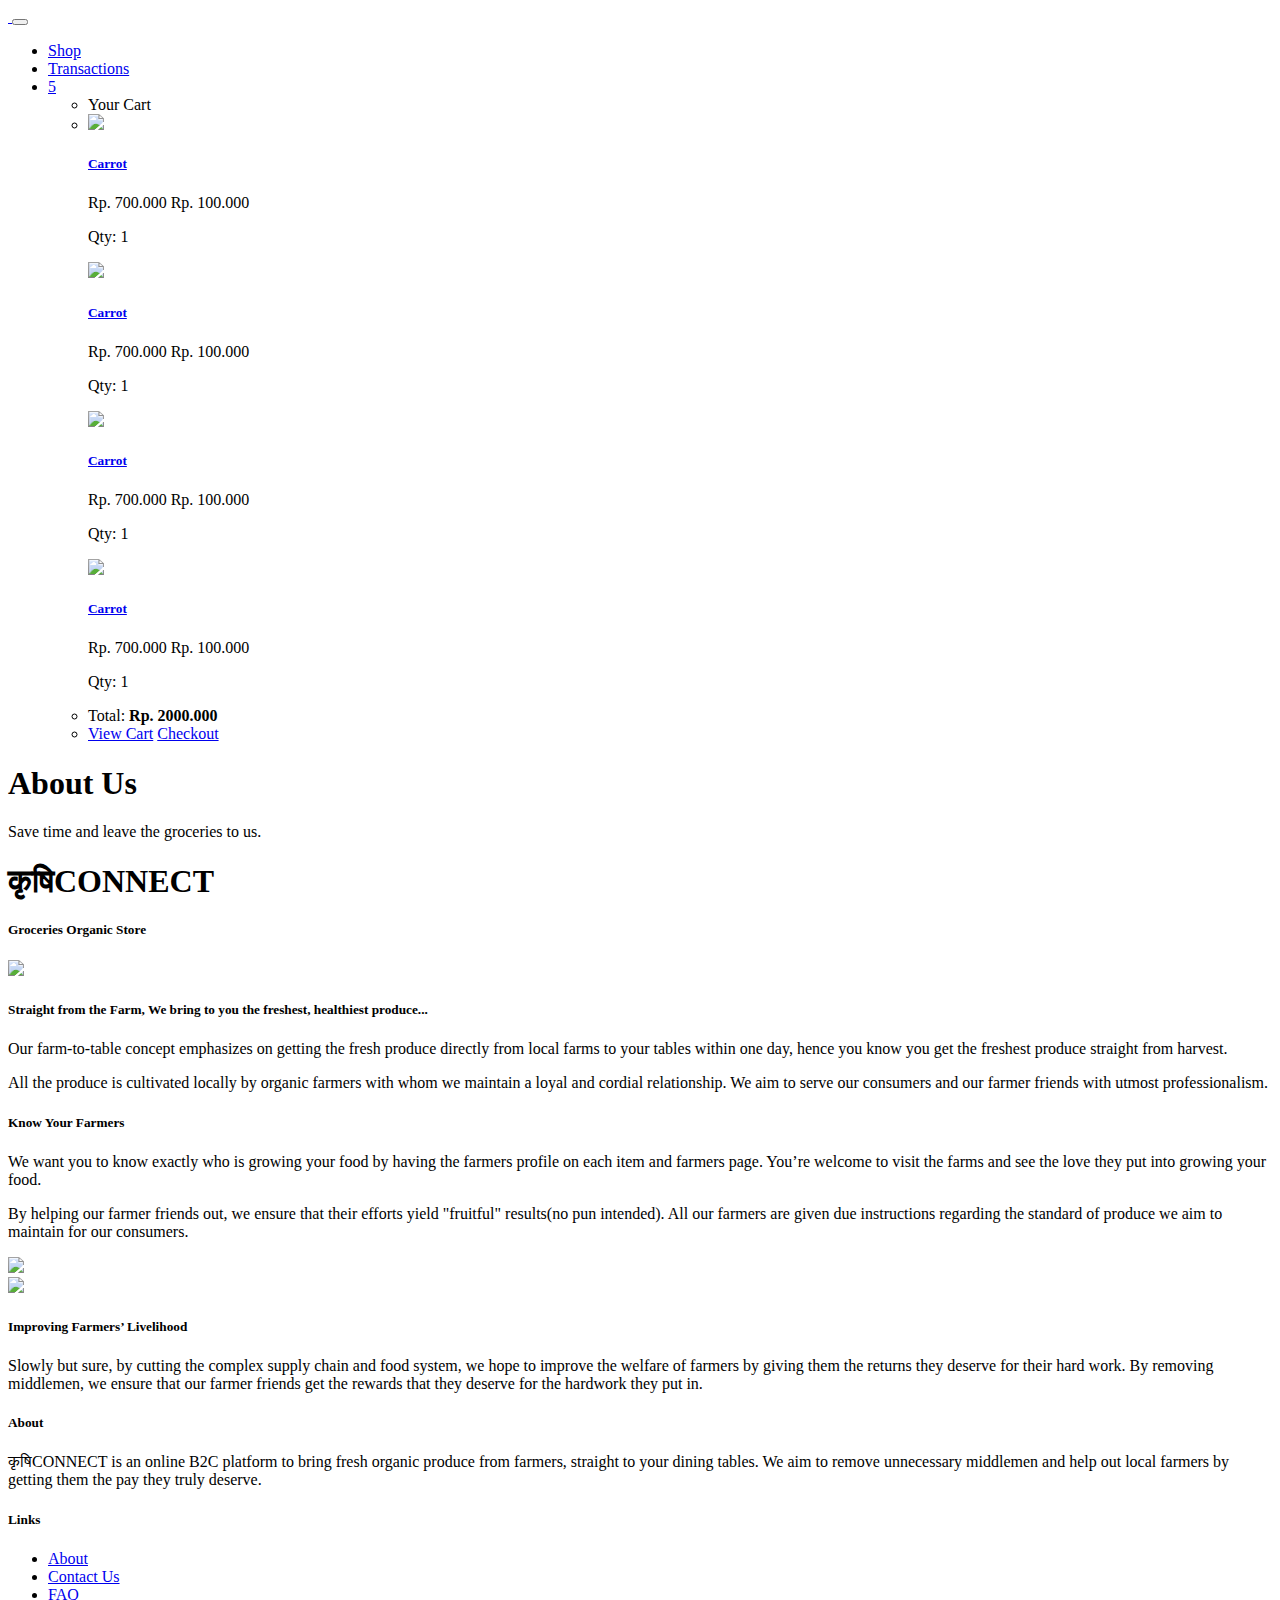
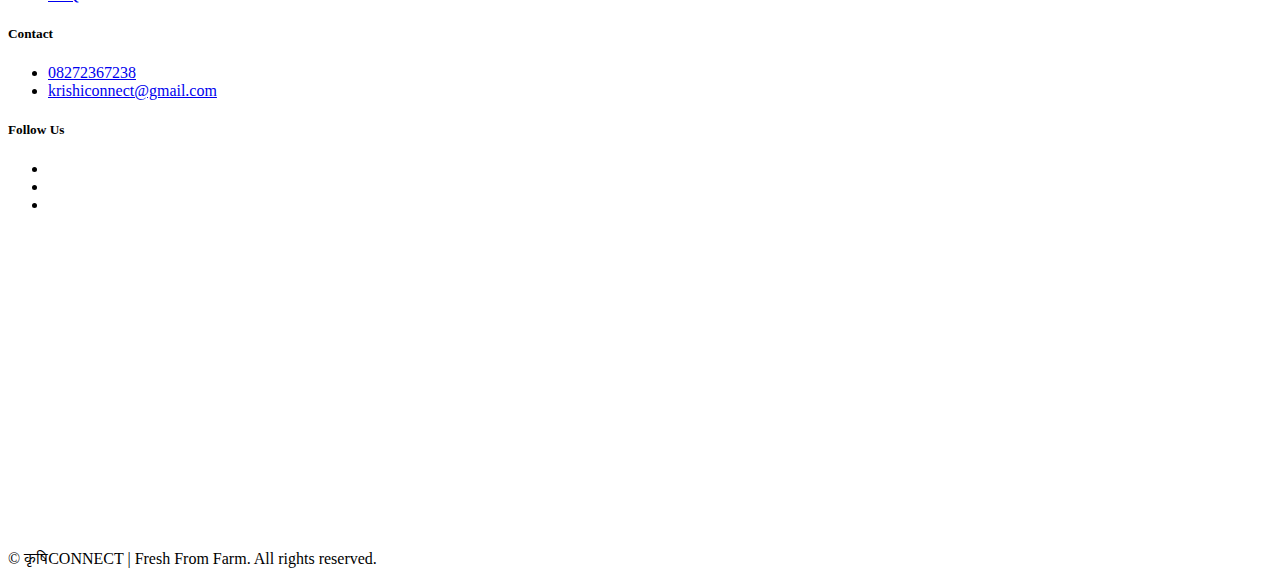
==== about(1).html @ 4922ea73 "Add files via upload" ====
<!DOCTYPE html>
<html>
<head>
    <title>Freshcery | Groceries Organic Store</title>
    <meta charset="utf-8">
    <meta name="viewport" content="width=device-width, initial-scale=1.0">
    <link href="https://fonts.googleapis.com/css?family=Montserrat:400,700" rel="stylesheet" type="text/css">
    <link href="https://fonts.googleapis.com/css?family=Lato:400,700,400italic,700italic" rel="stylesheet" type="text/css">
    <link href="assets/fonts/sb-bistro/sb-bistro.css" rel="stylesheet" type="text/css">
    <link href="assets/fonts/font-awesome/font-awesome.css" rel="stylesheet" type="text/css">

    <link rel="stylesheet" type="text/css" media="all" href="assets/packages/bootstrap/bootstrap.css">
    <link rel="stylesheet" type="text/css" media="all" href="assets/packages/o2system-ui/o2system-ui.css">
    <link rel="stylesheet" type="text/css" media="all" href="assets/packages/owl-carousel/owl-carousel.css">
    <link rel="stylesheet" type="text/css" media="all" href="assets/packages/cloudzoom/cloudzoom.css">
    <link rel="stylesheet" type="text/css" media="all" href="assets/packages/thumbelina/thumbelina.css">
    <link rel="stylesheet" type="text/css" media="all" href="assets/packages/bootstrap-touchspin/bootstrap-touchspin.css">
    <link rel="stylesheet" type="text/css" media="all" href="assets/css/theme.css">

</head>
<body>
    <div class="page-header">
        <!--=============== Navbar ===============-->
        <nav class="navbar fixed-top navbar-expand-md navbar-dark bg-transparent" id="page-navigation">
            <div class="container">
                <!-- Navbar Brand -->
                <a href="index(1).html" class="navbar-brand">
                    <img src="assets/img/logo/krishiconnect-high-resolution-logo-black-on-white-background.png" alt="">
                </a>

                <!-- Toggle Button -->
                <button class="navbar-toggler" type="button" data-toggle="collapse" data-target="#navbarcollapse" aria-controls="navbarCollapse" aria-expanded="false" aria-label="Toggle navigation">
                    <span class="navbar-toggler-icon"></span>
                </button>

                <div class="collapse navbar-collapse" id="navbarcollapse">
                    <!-- Navbar Menu -->
                    <ul class="navbar-nav ml-auto">
                        <li class="nav-item">
                            <a href="shop(1).html" class="nav-link">Shop</a>
                        </li>
                        <li class="nav-item">
                            <a href="transaction.html" class="nav-link">Transactions</a>
                        </li>
                        <!-- <li class="nav-item">
                            <a href="setting(1).html" class="nav-link">Settings</a>
                        </li> -->
                        <li class="nav-item dropdown">
                            <a href="javascript:void(0)" class="nav-link dropdown-toggle" data-toggle="dropdown" aria-haspopup="true" aria-expanded="false">
                                <i class="fa fa-shopping-basket"></i> <span class="badge badge-primary">5</span>
                            </a>
                            <div class="dropdown-menu shopping-cart">
                                <ul>
                                    <li>
                                        <div class="drop-title">Your Cart</div>
                                    </li>
                                    <li>
                                        <div class="shopping-cart-list">
                                            <div class="media">
                                                <img class="d-flex mr-3" src="assets/img/logo/avatar.jpg" width="60">
                                                <div class="media-body">
                                                    <h5><a href="javascript:void(0)">Carrot</a></h5>
                                                    <p class="price">
                                                        <span class="discount text-muted">Rp. 700.000</span>
                                                        <span>Rp. 100.000</span>
                                                    </p>
                                                    <p class="text-muted">Qty: 1</p>
                                                </div>
                                            </div>
                                            <div class="media">
                                                <img class="d-flex mr-3" src="assets/img/logo/avatar.jpg" width="60">
                                                <div class="media-body">
                                                    <h5><a href="javascript:void(0)">Carrot</a></h5>
                                                    <p class="price">
                                                        <span class="discount text-muted">Rp. 700.000</span>
                                                        <span>Rp. 100.000</span>
                                                    </p>
                                                    <p class="text-muted">Qty: 1</p>
                                                </div>
                                            </div>
                                            <div class="media">
                                                <img class="d-flex mr-3" src="assets/img/logo/avatar.jpg" width="60">
                                                <div class="media-body">
                                                    <h5><a href="javascript:void(0)">Carrot</a></h5>
                                                    <p class="price">
                                                        <span class="discount text-muted">Rp. 700.000</span>
                                                        <span>Rp. 100.000</span>
                                                    </p>
                                                    <p class="text-muted">Qty: 1</p>
                                                </div>
                                            </div>
                                            <div class="media">
                                                <img class="d-flex mr-3" src="assets/img/logo/avatar.jpg" width="60">
                                                <div class="media-body">
                                                    <h5><a href="javascript:void(0)">Carrot</a></h5>
                                                    <p class="price">
                                                        <span class="discount text-muted">Rp. 700.000</span>
                                                        <span>Rp. 100.000</span>
                                                    </p>
                                                    <p class="text-muted">Qty: 1</p>
                                                </div>
                                            </div>
                                        </div>
                                    </li>
                                    <li>
                                        <div class="drop-title d-flex justify-content-between">
                                            <span>Total:</span>
                                            <span class="text-primary"><strong>Rp. 2000.000</strong></span>
                                        </div>
                                    </li>
                                    <li class="d-flex justify-content-between pl-3 pr-3 pt-3">
                                        <a href="cart(1).html" class="btn btn-default">View Cart</a>
                                        <a href="checkout(1).html" class="btn btn-primary">Checkout</a>
                                    </li>
                                </ul>
                            </div>
                        </li>
                    </ul>
                </div>

            </div>
        </nav>
    </div>
    <div id="page-content" class="page-content">
        <div class="banner">
            <div class="jumbotron jumbotron-bg text-center rounded-0" style="background-image: url('assets/img/bg.jpg');">
                <div class="container">
                    <h1 class="pt-5">
                        About Us
                    </h1>
                    <p class="lead">
                        Save time and leave the groceries to us.
                    </p>
                </div>
            </div>
        </div>

        <section class="bg-leaf">
            <div class="container">
                <div class="row justify-content-center">
                    <div class="col-md-8 text-center mb-3">
                        <h1 class="title text-uppercase mb-2">कृषिCONNECT</h1>
                        <h5>
                            Groceries Organic Store
                        </h5>
                    </div>
                    <div class="col-md-10">
                        <p class="text-justify">
                            
                        </p>
                    </div>
                </div>

                <div class="row justify-content-center align-items-center mt-3">
                    <div class="col-md-4">
                        <img src="assets/img/fruitsorg.jpg" class="img-fluid">
                    </div>
                    <div class="col-md-6">
                        <h5>
                            Straight from the Farm, We bring to you the freshest, healthiest produce...
                        </h5>
                        <p>
                            Our farm-to-table concept emphasizes on getting the fresh produce directly from local farms to your tables within one day, hence you know you get the freshest produce straight from harvest.
                        </p>
                        <p>
                            All the produce is cultivated locally by organic farmers with whom we maintain a loyal and cordial relationship. We aim to serve our consumers and our farmer friends with utmost professionalism.
                        </p>
                    </div>
                </div>

                <div class="row justify-content-center align-items-center text-right mt-3">
                    <div class="col-md-6">
                        <h5>
                            Know Your Farmers
                        </h5>
                        <p>
                            We want you to know exactly who is growing your food by having the farmers profile on each item and farmers page. You’re welcome to visit the farms and see the love they put into growing your food.
                        </p>
                        <p>
                            By helping our farmer friends out, we ensure that their efforts yield "fruitful" results(no pun intended). All our farmers are given due instructions regarding the standard of produce we aim to maintain for our consumers.   
                        </p>
                    </div>
                    <div class="col-md-4">
                        <img src="assets/img/vegetables.jpg" class="img-fluid">
                    </div>
                </div>

                <div class="row justify-content-center align-items-center mt-3">
                    <div class="col-md-4">
                        <img src="assets/img/herborg.jpg" class="img-fluid">
                    </div>
                    <div class="col-md-6">
                        <h5>
                            Improving Farmers’ Livelihood
                        </h5>
                        <p>
                            Slowly but sure, by cutting the complex supply chain and food system, we hope to improve the welfare of farmers by giving them the returns they deserve for their hard work. By removing middlemen, we ensure that our farmer friends get the rewards that they deserve for the hardwork they put in.
                        </p>
                    </div>
                </div>
            </div>
        </section>
    </div>
    <footer>
        <div class="container">
            <div class="row">
                <div class="col-md-3">
                    <h5>About</h5>
                    <p>कृषिCONNECT is an online B2C platform to bring fresh organic produce from farmers, straight to your dining tables. We aim to remove unnecessary middlemen and help out local farmers by getting them the pay they truly deserve.</p>
                </div>
                <div class="col-md-3">
                    <h5>Links</h5>
                    <ul>
                        <li>
                            <a href="about(1).html">About</a>
                        </li>
                        <li>
                            <a href="contact(1).html">Contact Us</a>
                        </li>
                        <li>
                            <a href="faq(1).html">FAQ</a>
                        </li>
                       
                    </ul>
                </div>
                <div class="col-md-3">
                     <h5>Contact</h5>
                     <ul>
                         <li>
                            <a href="tel:+620892738334"><i class="fa fa-phone"></i> 08272367238</a>
                        </li>
                        <li>
                            <a href="mailto:krishiconnect@gmail.com"><i class="fa fa-envelope"></i>krishiconnect@gmail.com </a>
                         </li>
                     </ul>

                     <h5>Follow Us</h5>
                     <ul class="social">
                         <li>
                            <a href="javascript:void(0)" target="_blank"><i class="fab fa-facebook-f"></i></a>
                         </li>
                         <li>
                            <a href="javascript:void(0)" target="_blank"><i class="fab fa-instagram"></i></a>
                         </li>
                         <li>
                            <a href="javascript:void(0)" target="_blank"><i class="fab fa-youtube"></i></a>
                         </li>
                     </ul>
                </div>
                <div class="col-md-3">
                    <iframe src="https://www.google.com/maps/embed?pb=!1m18!1m12!1m3!1d3678.6887952893885!2d86.14298181488601!3d22.776927685078057!2m3!1f0!2f0!3f0!3m2!1i1024!2i768!4f13.1!3m3!1m2!1s0x39f5e4daa475a5cd%3A0xd87b53fadcd771a1!2sNational%20Institute%20of%20Technology%2C%20Jamshedpur!5e0!3m2!1sen!2sin!4v1681221470770!5m2!1sen!2sin" width="100%" height="300" style="border:0;" allowfullscreen="" loading="lazy" referrerpolicy="no-referrer-when-downgrade"></iframe>
                    
               </div>
            </div>
        </div>
        <p class="copyright">&copy; कृषिCONNECT | Fresh From Farm. All rights reserved.</p>
    </footer>

    <script type="text/javascript" src="assets/js/jquery.js"></script>
    <script type="text/javascript" src="assets/js/jquery-migrate.js"></script>
    <script type="text/javascript" src="assets/packages/bootstrap/libraries/popper.js"></script>
    <script type="text/javascript" src="assets/packages/bootstrap/bootstrap.js"></script>
    <script type="text/javascript" src="assets/packages/o2system-ui/o2system-ui.js"></script>
    <script type="text/javascript" src="assets/packages/owl-carousel/owl-carousel.js"></script>
    <script type="text/javascript" src="assets/packages/cloudzoom/cloudzoom.js"></script>
    <script type="text/javascript" src="assets/packages/thumbelina/thumbelina.js"></script>
    <script type="text/javascript" src="assets/packages/bootstrap-touchspin/bootstrap-touchspin.js"></script>
    <script type="text/javascript" src="assets/js/theme.js"></script>
</body>
</html>
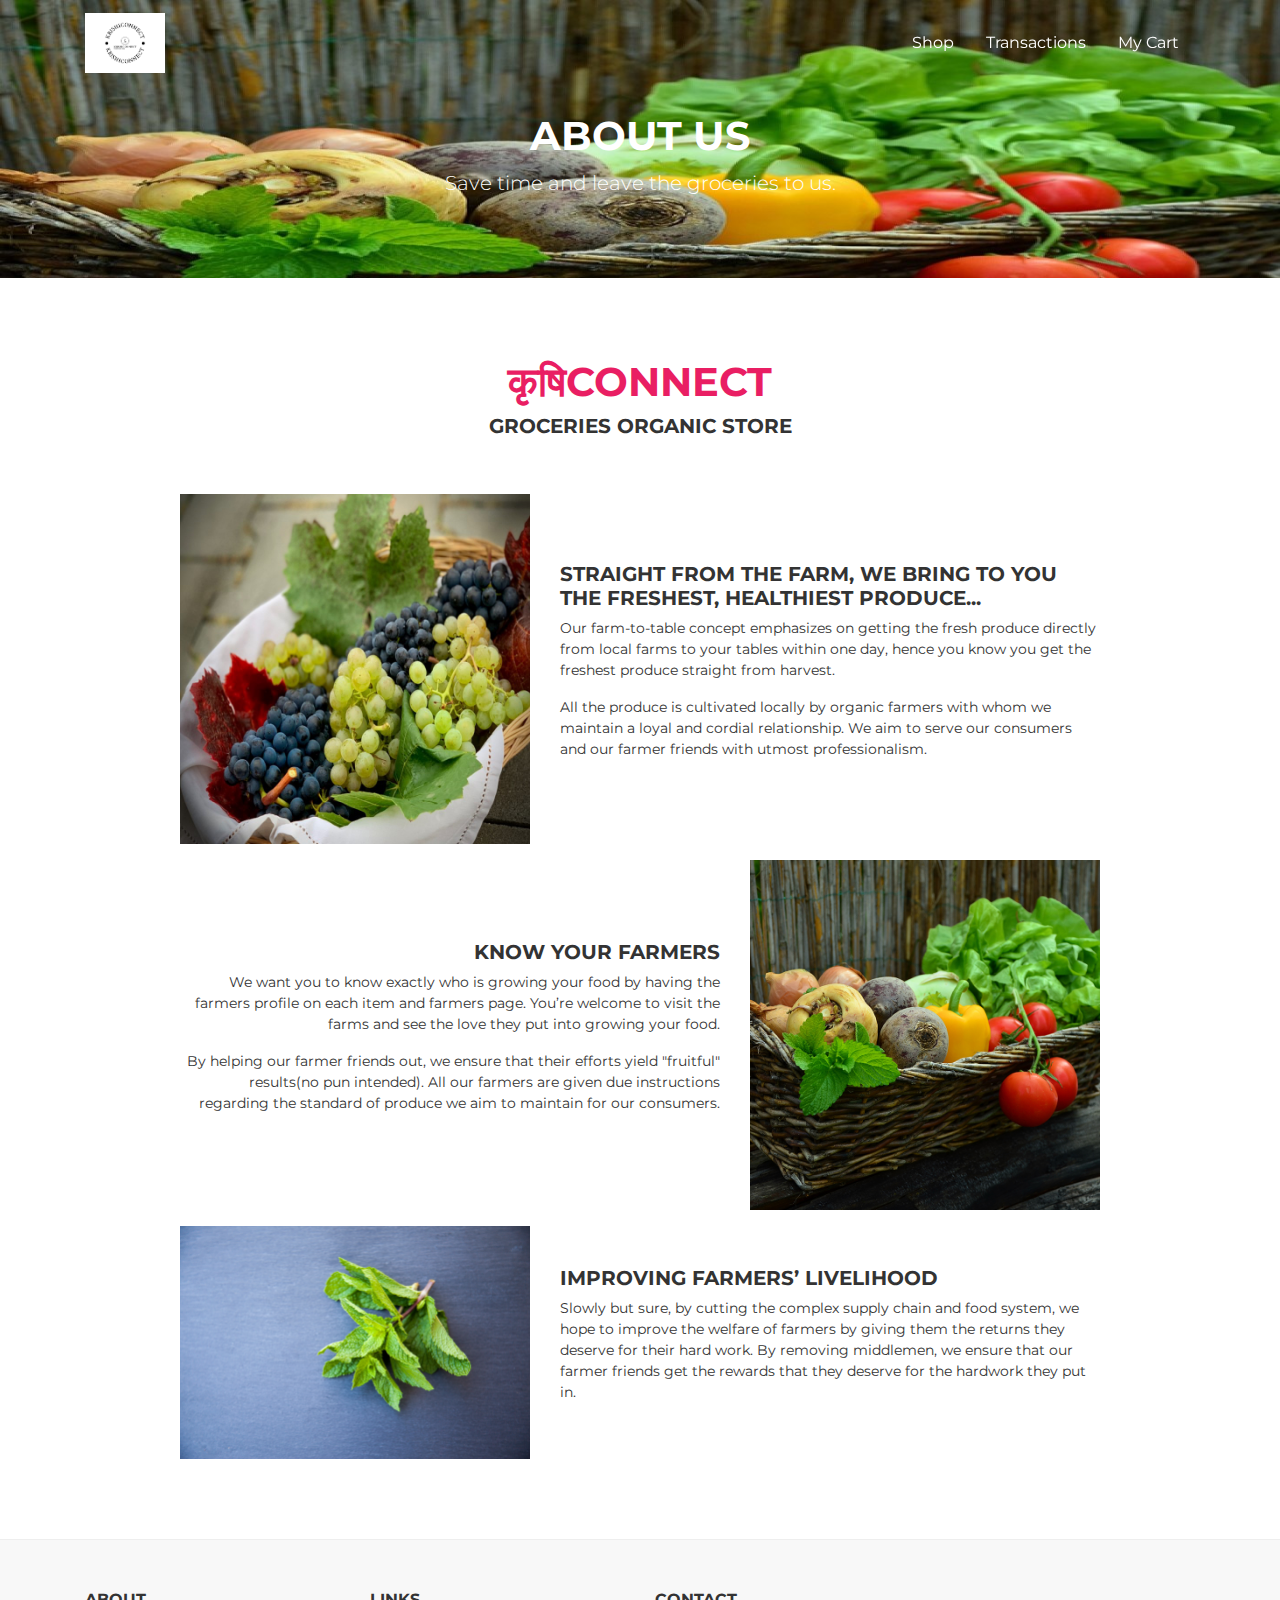
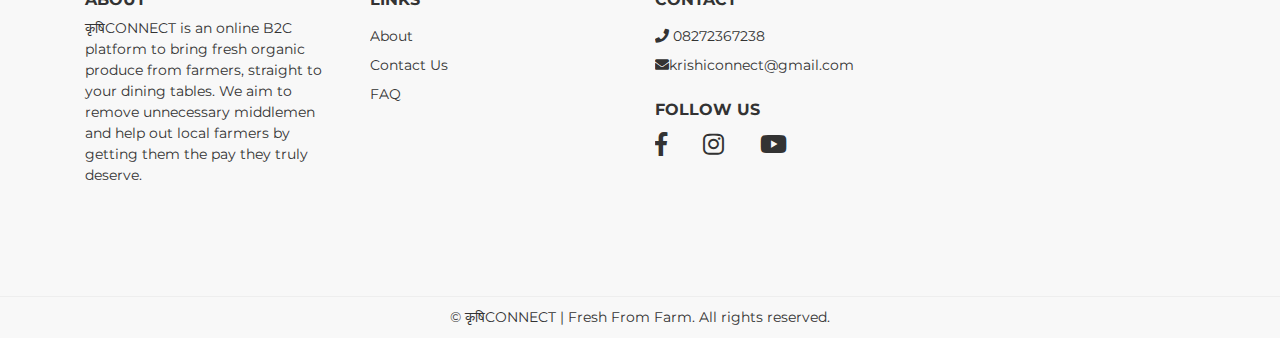
==== commit b2359195: "add to cart functionality added" ====
--- a/about(1).html
+++ b/about(1).html
@@ -1,7 +1,7 @@
 <!DOCTYPE html>
 <html>
 <head>
-    <title>Freshcery | Groceries Organic Store</title>
+    <title>krishiconnect</title>
     <meta charset="utf-8">
     <meta name="viewport" content="width=device-width, initial-scale=1.0">
     <link href="https://fonts.googleapis.com/css?family=Montserrat:400,700" rel="stylesheet" type="text/css">
@@ -42,79 +42,15 @@
                         <li class="nav-item">
                             <a href="transaction.html" class="nav-link">Transactions</a>
                         </li>
+                        <li class="nav-item">
+                            <a href="cart(1).html" class="nav-link">My Cart</a>
+                        </li>
                         <!-- <li class="nav-item">
                             <a href="setting(1).html" class="nav-link">Settings</a>
                         </li> -->
-                        <li class="nav-item dropdown">
-                            <a href="javascript:void(0)" class="nav-link dropdown-toggle" data-toggle="dropdown" aria-haspopup="true" aria-expanded="false">
-                                <i class="fa fa-shopping-basket"></i> <span class="badge badge-primary">5</span>
-                            </a>
-                            <div class="dropdown-menu shopping-cart">
-                                <ul>
-                                    <li>
-                                        <div class="drop-title">Your Cart</div>
-                                    </li>
-                                    <li>
-                                        <div class="shopping-cart-list">
-                                            <div class="media">
-                                                <img class="d-flex mr-3" src="assets/img/logo/avatar.jpg" width="60">
-                                                <div class="media-body">
-                                                    <h5><a href="javascript:void(0)">Carrot</a></h5>
-                                                    <p class="price">
-                                                        <span class="discount text-muted">Rp. 700.000</span>
-                                                        <span>Rp. 100.000</span>
-                                                    </p>
-                                                    <p class="text-muted">Qty: 1</p>
-                                                </div>
-                                            </div>
-                                            <div class="media">
-                                                <img class="d-flex mr-3" src="assets/img/logo/avatar.jpg" width="60">
-                                                <div class="media-body">
-                                                    <h5><a href="javascript:void(0)">Carrot</a></h5>
-                                                    <p class="price">
-                                                        <span class="discount text-muted">Rp. 700.000</span>
-                                                        <span>Rp. 100.000</span>
-                                                    </p>
-                                                    <p class="text-muted">Qty: 1</p>
-                                                </div>
-                                            </div>
-                                            <div class="media">
-                                                <img class="d-flex mr-3" src="assets/img/logo/avatar.jpg" width="60">
-                                                <div class="media-body">
-                                                    <h5><a href="javascript:void(0)">Carrot</a></h5>
-                                                    <p class="price">
-                                                        <span class="discount text-muted">Rp. 700.000</span>
-                                                        <span>Rp. 100.000</span>
-                                                    </p>
-                                                    <p class="text-muted">Qty: 1</p>
-                                                </div>
-                                            </div>
-                                            <div class="media">
-                                                <img class="d-flex mr-3" src="assets/img/logo/avatar.jpg" width="60">
-                                                <div class="media-body">
-                                                    <h5><a href="javascript:void(0)">Carrot</a></h5>
-                                                    <p class="price">
-                                                        <span class="discount text-muted">Rp. 700.000</span>
-                                                        <span>Rp. 100.000</span>
-                                                    </p>
-                                                    <p class="text-muted">Qty: 1</p>
-                                                </div>
-                                            </div>
-                                        </div>
-                                    </li>
-                                    <li>
-                                        <div class="drop-title d-flex justify-content-between">
-                                            <span>Total:</span>
-                                            <span class="text-primary"><strong>Rp. 2000.000</strong></span>
-                                        </div>
-                                    </li>
-                                    <li class="d-flex justify-content-between pl-3 pr-3 pt-3">
-                                        <a href="cart(1).html" class="btn btn-default">View Cart</a>
-                                        <a href="checkout(1).html" class="btn btn-primary">Checkout</a>
-                                    </li>
-                                </ul>
-                            </div>
-                        </li>
+                    
+                                                
+                                
                     </ul>
                 </div>
 
--- a/assets/fonts/sb-bistro/sb-bistro.css
+++ b/assets/fonts/sb-bistro/sb-bistro.css
@@ -0,0 +1,222 @@
+/**
+* @package Bistro 1.0
+* @author ShapeBootstrap http://shapebootstrap.net
+* @copyright (c) 2013 - 2015 ShapeBootstrap
+* Generated by IcoMoon https://icomoon.io/app
+* @license http://www.gnu.org/licenses/gpl-2.0.html GNU/GPLv2 or later
+*/
+
+@font-face {
+	font-family: 'sb-bistro';
+	src:url('sb-bistro.eot?-2sivhm');
+	src:url('sb-bistro.eot?#iefix-2sivhm') format('embedded-opentype'),
+		url('sb-bistro.ttf?-2sivhm') format('truetype'),
+		url('sb-bistro.woff?-2sivhm') format('woff'),
+		url('sb-bistro.svg?-2sivhm#sb-bistro-') format('svg');
+	font-weight: normal;
+	font-style: normal;
+}
+
+[class^="sb-bistro"], [class*="sb-bistro"] {
+	font-family: 'sb-bistro';
+	speak: none;
+	font-style: normal;
+	font-weight: normal;
+	font-variant: normal;
+	text-transform: none;
+	line-height: 1;
+
+	/* Better Font Rendering =========== */
+	-webkit-font-smoothing: antialiased;
+	-moz-osx-font-smoothing: grayscale;
+}
+
+.sb-bistro-appetizer:before {
+	content: "\e600";
+}
+.sb-bistro-apple:before {
+	content: "\e601";
+}
+.sb-bistro-blender:before {
+	content: "\e602";
+}
+.sb-bistro-bowl:before {
+	content: "\e603";
+}
+.sb-bistro-burger:before {
+	content: "\e604";
+}
+.sb-bistro-cake:before {
+	content: "\e605";
+}
+.sb-bistro-carrot:before {
+	content: "\e606";
+}
+.sb-bistro-chef-hat:before {
+	content: "\e607";
+}
+.sb-bistro-chicken-1:before {
+	content: "\e608";
+}
+.sb-bistro-chicken:before {
+	content: "\e609";
+}
+.sb-bistro-clock:before {
+	content: "\e60a";
+}
+.sb-bistro-coffee:before {
+	content: "\e60b";
+}
+.sb-bistro-cone-icecream:before {
+	content: "\e60c";
+}
+.sb-bistro-dessert:before {
+	content: "\e60d";
+}
+.sb-bistro-dinner:before {
+	content: "\e60e";
+}
+.sb-bistro-drinks:before {
+	content: "\e60f";
+}
+.sb-bistro-drumstick:before {
+	content: "\e610";
+}
+.sb-bistro-egg-bacon:before {
+	content: "\e611";
+}
+.sb-bistro-fish-1:before {
+	content: "\e612";
+}
+.sb-bistro-fish:before {
+	content: "\e613";
+}
+.sb-bistro-french-fries:before {
+	content: "\e614";
+}
+.sb-bistro-fried-egg:before {
+	content: "\e615";
+}
+.sb-bistro-fruits:before {
+	content: "\e616";
+}
+.sb-bistro-hot-pan:before {
+	content: "\e617";
+}
+.sb-bistro-hotdog:before {
+	content: "\e618";
+}
+.sb-bistro-icecream-1:before {
+	content: "\e619";
+}
+.sb-bistro-icecream-2:before {
+	content: "\e61a";
+}
+.sb-bistro-icecream:before {
+	content: "\e61b";
+}
+.sb-bistro-jackfruit:before {
+	content: "\e61c";
+}
+.sb-bistro-kettle:before {
+	content: "\e61d";
+}
+.sb-bistro-kiwi:before {
+	content: "\e61e";
+}
+.sb-bistro-lemon:before {
+	content: "\e61f";
+}
+.sb-bistro-lunch:before {
+	content: "\e620";
+}
+.sb-bistro-menu:before {
+	content: "\e621";
+}
+.sb-bistro-muffin:before {
+	content: "\e622";
+}
+.sb-bistro-offer:before {
+	content: "\e623";
+}
+.sb-bistro-pan:before {
+	content: "\e624";
+}
+.sb-bistro-pizza:before {
+	content: "\e625";
+}
+.sb-bistro-popsicle:before {
+	content: "\e626";
+}
+.sb-bistro-roast-leg:before {
+	content: "\e627";
+}
+.sb-bistro-rss:before {
+	content: "\e628";
+}
+.sb-bistro-saslik:before {
+	content: "\e629";
+}
+.sb-bistro-sausage:before {
+	content: "\e62a";
+}
+.sb-bistro-spoon-plate:before {
+	content: "\e62b";
+}
+.sb-bistro-spoons:before {
+	content: "\e62c";
+}
+.sb-bistro-steak:before {
+	content: "\e62d";
+}
+.sb-bistro-stockpot:before {
+	content: "\e62e";
+}
+.sb-bistro-taco:before {
+	content: "\e62f";
+}
+.sb-bistro-tea:before {
+	content: "\e630";
+}
+.sb-bistro-tomato:before {
+	content: "\e631";
+}
+.sb-bistro-apron:before {
+	content: "\e632";
+}
+.sb-bistro-contact:before {
+	content: "\e633";
+}
+.sb-bistro-social:before {
+	content: "\e634";
+}
+.sb-bistro-facebook:before {
+	content: "\e635";
+}
+.sb-bistro-twitter:before {
+	content: "\e636";
+}
+.sb-bistro-behance:before {
+	content: "\e637";
+}
+.sb-bistro-pinterest:before {
+	content: "\e638";
+}
+.sb-bistro-googleplus:before {
+	content: "\e639";
+}
+.sb-bistro-vimeo:before {
+	content: "\e63a";
+}
+.sb-bistro-instagram:before {
+	content: "\e63b";
+}
+.sb-bistro-linkedin:before {
+	content: "\e63c";
+}
+.sb-bistro-dribbble:before {
+	content: "\e63d";
+}
+.sb-bistro-youtube:before {
+	content: "\e63e";
+}
--- a/assets/packages/o2system-ui/o2system-ui.css
+++ b/assets/packages/o2system-ui/o2system-ui.css
@@ -0,0 +1,8 @@
+/*!
+
+ =========================================================
+ * o2system-ui-kit - v1.0.0
+ =========================================================
+
+ */@-webkit-keyframes "offline-fadein"{0%{opacity:0}100%{opacity:1}}@-moz-keyframes "offline-fadein"{0%{opacity:0}100%{opacity:1}}@-ms-keyframes "offline-fadein"{0%{opacity:0}100%{opacity:1}}@-o-keyframes "offline-fadein"{0%{opacity:0}100%{opacity:1}}@keyframes "offline-fadein"{0%{opacity:0}100%{opacity:1}}@-webkit-keyframes "offline-fadeout-and-hide"{0%{opacity:1;display:block}99%{opacity:0;display:block}100%{opacity:0;display:none}}@-moz-keyframes "offline-fadeout-and-hide"{0%{opacity:1;display:block}99%{opacity:0;display:block}100%{opacity:0;display:none}}@-ms-keyframes "offline-fadeout-and-hide"{0%{opacity:1;display:block}99%{opacity:0;display:block}100%{opacity:0;display:none}}@-o-keyframes "offline-fadeout-and-hide"{0%{opacity:1;display:block}99%{opacity:0;display:block}100%{opacity:0;display:none}}@keyframes "offline-fadeout-and-hide"{0%{opacity:1;display:block}99%{opacity:0;display:block}100%{opacity:0;display:none}}@-webkit-keyframes "offline-rotation"{0%{transform:rotate(0deg);-webkit-transform:rotate(0deg);-moz-transform:rotate(0deg);-ms-transform:rotate(0deg);-o-transform:rotate(0deg)}100%{transform:rotate(359deg);-webkit-transform:rotate(359deg);-moz-transform:rotate(359deg);-ms-transform:rotate(359deg);-o-transform:rotate(359deg)}}@-moz-keyframes "offline-rotation"{0%{transform:rotate(0deg);-webkit-transform:rotate(0deg);-moz-transform:rotate(0deg);-ms-transform:rotate(0deg);-o-transform:rotate(0deg)}100%{transform:rotate(359deg);-webkit-transform:rotate(359deg);-moz-transform:rotate(359deg);-ms-transform:rotate(359deg);-o-transform:rotate(359deg)}}@-ms-keyframes "offline-rotation"{0%{transform:rotate(0deg);-webkit-transform:rotate(0deg);-moz-transform:rotate(0deg);-ms-transform:rotate(0deg);-o-transform:rotate(0deg)}100%{transform:rotate(359deg);-webkit-transform:rotate(359deg);-moz-transform:rotate(359deg);-ms-transform:rotate(359deg);-o-transform:rotate(359deg)}}@-o-keyframes "offline-rotation"{0%{transform:rotate(0deg);-webkit-transform:rotate(0deg);-moz-transform:rotate(0deg);-ms-transform:rotate(0deg);-o-transform:rotate(0deg)}100%{transform:rotate(359deg);-webkit-transform:rotate(359deg);-moz-transform:rotate(359deg);-ms-transform:rotate(359deg);-o-transform:rotate(359deg)}}@keyframes "offline-rotation"{0%{transform:rotate(0deg);-webkit-transform:rotate(0deg);-moz-transform:rotate(0deg);-ms-transform:rotate(0deg);-o-transform:rotate(0deg)}100%{transform:rotate(359deg);-webkit-transform:rotate(359deg);-moz-transform:rotate(359deg);-ms-transform:rotate(359deg);-o-transform:rotate(359deg)}}.offline-ui{-webkit-box-sizing:border-box;-moz-box-sizing:border-box;box-sizing:border-box;display:none;position:fixed;background:white;z-index:2000;margin:auto;top:0;left:0;right:0;-webkit-border-radius:4px;-moz-border-radius:4px;-ms-border-radius:4px;-o-border-radius:4px;border-radius:4px;font-family:"Helvetica Neue", sans-serif;padding:1em;top:1em;width:38em;max-width:100%;overflow:hidden}.offline-ui *{-webkit-box-sizing:border-box;-moz-box-sizing:border-box;box-sizing:border-box}.offline-ui *:before{-webkit-box-sizing:border-box;-moz-box-sizing:border-box;box-sizing:border-box}.offline-ui *:after{-webkit-box-sizing:border-box;-moz-box-sizing:border-box;box-sizing:border-box}.offline-ui:before{-webkit-box-sizing:border-box;-moz-box-sizing:border-box;box-sizing:border-box}.offline-ui:after{-webkit-box-sizing:border-box;-moz-box-sizing:border-box;box-sizing:border-box}.offline-ui .offline-ui-content:before{display:inline;line-height:1.25em}.offline-ui .offline-ui-retry{-webkit-user-select:none;-moz-user-select:none;user-select:none;display:none;position:absolute;right:3em;top:0;bottom:0;background:rgba(0,0,0,0.1);text-decoration:none;color:inherit;line-height:3.5em;height:3.5em;margin:auto;padding:0 1em}.offline-ui .offline-ui-retry:before{display:inline;content:"Reconnect"}.offline-ui.offline-ui-up.offline-ui-up-5s{display:block}.offline-ui.offline-ui-down{display:block;-webkit-animation:offline-fadein 0.5s;-moz-animation:offline-fadein 0.5s;-ms-animation:offline-fadein 0.5s;-o-animation:offline-fadein 0.5s;animation:offline-fadein 0.5s;-webkit-backface-visibility:hidden;background:#ec8787;color:#551313}.offline-ui.offline-ui-down .offline-ui-content:before{content:"Offline";content:"Your computer lost its internet connection."}.offline-ui.offline-ui-down.offline-ui-waiting{background:#f8ecad;color:#7c6d1f;padding-right:3em;padding-right:11em}.offline-ui.offline-ui-down.offline-ui-waiting .offline-ui-retry{display:block}.offline-ui.offline-ui-down.offline-ui-waiting:after{-webkit-animation:offline-rotation 0.7s linear infinite;-moz-animation:offline-rotation 0.7s linear infinite;-ms-animation:offline-rotation 0.7s linear infinite;-o-animation:offline-rotation 0.7s linear infinite;animation:offline-rotation 0.7s linear infinite;-webkit-backface-visibility:hidden;-webkit-border-radius:50%;-moz-border-radius:50%;-ms-border-radius:50%;-o-border-radius:50%;border-radius:50%;content:" ";display:block;position:absolute;right:1em;top:0;bottom:0;margin:auto;height:1em;width:1em;border:2px solid transparent;border-top-color:#7c6d1f;border-left-color:#7c6d1f;opacity:0.7}.offline-ui.offline-ui-down.offline-ui-waiting .offline-ui-content[data-retry-in-unit="second"]:before{content:"Connection lost. Reconnecting in " attr(data-retry-in-value) " seconds..."}.offline-ui.offline-ui-down.offline-ui-waiting .offline-ui-content[data-retry-in-unit="second"][data-retry-in-value="1"]:before{content:"Connection lost. Reconnecting in " attr(data-retry-in-value) " second..."}.offline-ui.offline-ui-down.offline-ui-waiting .offline-ui-content[data-retry-in-unit="minute"]:before{content:"Connection lost. Reconnecting in " attr(data-retry-in-value) " minutes..."}.offline-ui.offline-ui-down.offline-ui-waiting .offline-ui-content[data-retry-in-unit="minute"][data-retry-in-value="1"]:before{content:"Connection lost. Reconnecting in " attr(data-retry-in-value) " minute..."}.offline-ui.offline-ui-down.offline-ui-waiting .offline-ui-content[data-retry-in-unit="hour"]:before{content:"Connection lost. Reconnecting in " attr(data-retry-in-value) " hours..."}.offline-ui.offline-ui-down.offline-ui-waiting .offline-ui-content[data-retry-in-unit="hour"][data-retry-in-value="1"]:before{content:"Connection lost. Reconnecting in " attr(data-retry-in-value) " hour..."}.offline-ui.offline-ui-down.offline-ui-reconnect-failed-2s.offline-ui-waiting .offline-ui-retry{display:none;display:none}.offline-ui.offline-ui-up{-webkit-animation:offline-fadeout-and-hide forwards 0.5s 2s;-moz-animation:offline-fadeout-and-hide forwards 0.5s 2s;-ms-animation:offline-fadeout-and-hide forwards 0.5s 2s;-o-animation:offline-fadeout-and-hide forwards 0.5s 2s;animation:offline-fadeout-and-hide forwards 0.5s 2s;-webkit-backface-visibility:hidden;background:#d6e9c6;color:#468847}.offline-ui.offline-ui-up .offline-ui-content:before{content:"Online";content:"Your computer is connected to the internet."}.offline-ui.offline-ui-down.offline-ui-connecting{background:#f8ecad;color:#7c6d1f;padding-right:3em}.offline-ui.offline-ui-down.offline-ui-connecting:after{-webkit-animation:offline-rotation 0.7s linear infinite;-moz-animation:offline-rotation 0.7s linear infinite;-ms-animation:offline-rotation 0.7s linear infinite;-o-animation:offline-rotation 0.7s linear infinite;animation:offline-rotation 0.7s linear infinite;-webkit-backface-visibility:hidden;-webkit-border-radius:50%;-moz-border-radius:50%;-ms-border-radius:50%;-o-border-radius:50%;border-radius:50%;content:" ";display:block;position:absolute;right:1em;top:0;bottom:0;margin:auto;height:1em;width:1em;border:2px solid transparent;border-top-color:#7c6d1f;border-left-color:#7c6d1f;opacity:0.7}.offline-ui.offline-ui-down.offline-ui-connecting .offline-ui-content:before{content:"Attempting to reconnect..."}.offline-ui.offline-ui-down.offline-ui-waiting.offline-ui-reconnect-failed-2s{padding-right:0}.offline-ui.offline-ui-down.offline-ui-connecting-2s .offline-ui-content:before{content:"Attempting to reconnect..."}.offline-ui.offline-ui-down.offline-ui-reconnect-failed-2s .offline-ui-content:before{content:"Connection attempt failed."}@media (max-width: 38em){.offline-ui{-webkit-border-radius:0;-moz-border-radius:0;-ms-border-radius:0;-o-border-radius:0;border-radius:0;top:0}}@media (max-width: 1024px){.offline-ui.offline-ui-up .offline-ui-content:before{content:"Your device is connected to the internet."}.offline-ui.offline-ui-down .offline-ui-content:before{content:"Your device lost its internet connection."}}@media (max-width: 568px){.offline-ui.offline-ui-up .offline-ui-content:before{content:"Your device is connected."}.offline-ui.offline-ui-down .offline-ui-content:before{content:"Your device isn't connected."}.offline-ui.offline-ui-down.offline-ui-waiting .offline-ui-content[data-retry-in-unit="second"]:before{content:"Reconnecting in " attr(data-retry-in-value) "s..."}.offline-ui.offline-ui-down.offline-ui-waiting .offline-ui-content[data-retry-in-unit="second"][data-retry-in-value="1"]:before{content:"Reconnecting in " attr(data-retry-in-value) "s..."}.offline-ui.offline-ui-down.offline-ui-waiting .offline-ui-content[data-retry-in-unit="minute"]:before{content:"Reconnecting in " attr(data-retry-in-value) "m..."}.offline-ui.offline-ui-down.offline-ui-waiting .offline-ui-content[data-retry-in-unit="minute"][data-retry-in-value="1"]:before{content:"Reconnecting in " attr(data-retry-in-value) "m..."}.offline-ui.offline-ui-down.offline-ui-waiting .offline-ui-content[data-retry-in-unit="hour"]:before{content:"Reconnecting in " attr(data-retry-in-value) "h..."}.offline-ui.offline-ui-down.offline-ui-waiting .offline-ui-content[data-retry-in-unit="hour"][data-retry-in-value="1"]:before{content:"Reconnecting in " attr(data-retry-in-value) "h..."}}@-webkit-keyframes "pace-spinner"{0%{-webkit-transform:rotate(0deg);transform:rotate(0deg)}100%{-webkit-transform:rotate(360deg);transform:rotate(360deg)}}@-moz-keyframes "pace-spinner"{0%{-moz-transform:rotate(0deg);transform:rotate(0deg)}100%{-moz-transform:rotate(360deg);transform:rotate(360deg)}}@-o-keyframes "pace-spinner"{0%{-o-transform:rotate(0deg);transform:rotate(0deg)}100%{-o-transform:rotate(360deg);transform:rotate(360deg)}}@-ms-keyframes "pace-spinner"{0%{-ms-transform:rotate(0deg);transform:rotate(0deg)}100%{-ms-transform:rotate(360deg);transform:rotate(360deg)}}@keyframes "pace-spinner"{0%{transform:rotate(0deg);transform:rotate(0deg)}100%{transform:rotate(360deg);transform:rotate(360deg)}}.pace{-webkit-pointer-events:none;pointer-events:none;-webkit-user-select:none;-moz-user-select:none;user-select:none}.pace .pace-progress{background:#3783b5;position:fixed;z-index:2000;top:0;right:100%;width:100%;height:2px}.pace .pace-progress-inner{display:block;position:absolute;right:0px;width:100px;height:100%;box-shadow:0 0 10px #3783b5,0 0 5px #3783b5;opacity:1.0;-webkit-transform:rotate(3deg) translate(0px, -4px);-moz-transform:rotate(3deg) translate(0px, -4px);-ms-transform:rotate(3deg) translate(0px, -4px);-o-transform:rotate(3deg) translate(0px, -4px);transform:rotate(3deg) translate(0px, -4px)}.pace .pace-activity{display:none;position:fixed;z-index:2000;top:15px;right:15px;width:14px;height:14px;border:solid 2px transparent;border-top-color:#3783b5;border-left-color:#3783b5;border-radius:10px;-webkit-animation:pace-spinner 400ms linear infinite;-moz-animation:pace-spinner 400ms linear infinite;-ms-animation:pace-spinner 400ms linear infinite;-o-animation:pace-spinner 400ms linear infinite;animation:pace-spinner 400ms linear infinite}.pace-inactive{display:none}.bg-transparent{background:transparent !important;box-shadow:none}.bg-inverse{color:#fff !important}.bg-primary{background:#3783b5 !important}.bg-secondary{background:#3b5998 !important}.bg-success{background:#46be8a !important}.bg-info{background:#57c7d4 !important}.bg-warning{background:#f2a654 !important}.bg-danger{background:#f96868 !important}.bg-dark{background:#132e40 !important}.bg-black{background:#000 !important}body{color:#333;font-size:14px;font-family:"Oxygen", "Helvetica Neue", Arial, sans-serif}button,input,optgroup,select,textarea{font-family:"Oxygen", "Helvetica Neue", Arial, sans-serif}a{text-decoration:none !important;outline:0 !important}a:hover,a:active,a:visited,a:focus{text-decoration:none !important;outline:0 !important}input,select,.btn,.form-control,.dropdown-menu,.input-group-text{font-size:0.8rem}.btn-lg,.btn-group-lg>.btn,.form-control-lg{font-size:1.25rem}.btn-sm,.btn-group-sm>.btn,.form-control-sm{font-size:0.75rem}.btn-xs,.btn-group-xs>.btn,.form-control-xs{font-size:0.675rem}.b-r{border-right:1px solid #ddd}.b-l{border-left:1px solid #ddd}.media .media-img{display:-ms-flexbox;display:flex;margin-right:1rem}.media .media-heading{margin-top:0}.list-group-item .badge{float:right}.img-logo{width:25px !important;height:auto}blockquote.alert{display:-ms-flexbox;display:flex;-ms-flex-align:start;align-items:flex-start;-ms-flex-align:center !important;align-items:center !important;-ms-flex-pack:center !important;justify-content:center !important}blockquote.alert i{display:flex;font-size:2.5rem;margin-right:1rem}blockquote.alert p:last-child{margin-bottom:0}.alert p:last-child{margin-bottom:0}#scrollUp,.scroll-to-top{height:40px;position:fixed;bottom:20%;right:-60px;background:#3783b5;color:#fff;text-align:center;line-height:40px;box-shadow:0 3px 10px rgba(0,0,0,0.2);font-size:0.8rem;cursor:pointer;z-index:9998;padding:0 15px;transition:all .3s;border-top-left-radius:3px;border-bottom-left-radius:3px}#scrollUp i,.scroll-to-top i{font-size:1rem;margin-right:15px}#scrollUp:hover,.scroll-to-top:hover{right:0}#scrollUp:hover i,.scroll-to-top:hover i{margin-right:10px}.pagination .page-item .page-link{color:#3783b5}.pagination .page-item.active .page-link{background-color:#3783b5;border-color:#3783b5;color:#FFF}.accordion>.card:not(:first-child){border-top-left-radius:0rem;border-top-right-radius:0rem}.accordion>.card:not(:last-child){border-bottom:0px;border-bottom-left-radius:0rem;border-bottom-right-radius:0rem}.badge{padding:.5em .6em .6em .6em}.badge-default{background-color:#FFF;color:#333}.badge-primary{background-color:#3783b5}.badge-secondary{background-color:#3b5998}.badge-success{background-color:#46be8a}.badge-info{background-color:#57c7d4}.badge-warning{background-color:#f2a654;color:#FFF}.badge-danger{background-color:#f96868}.badge-dark{background-color:#132e40}.breadcrumb-dot .breadcrumb-item+.breadcrumb-item::before{content:"\2022"}.breadcrumb-bar .breadcrumb-item+.breadcrumb-item::before{content:"|"}.breadcrumb-right-pointer .breadcrumb-item+.breadcrumb-item::before{content:"\232a"}.breadcrumb-hypen .breadcrumb-item+.breadcrumb-item::before{content:"\002d"}.breadcrumb-right-tag{padding:0;background:none}.breadcrumb-right-tag .breadcrumb-item{background:rgba(2,117,216,0.8);padding:.5em 1em;color:#fff}.breadcrumb-right-tag .breadcrumb-item a{color:#fff}.breadcrumb-right-tag .breadcrumb-item:nth-child(2){background:rgba(2,117,216,0.6)}.breadcrumb-right-tag .breadcrumb-item:nth-child(3){background:rgba(2,117,216,0.5)}.breadcrumb-right-tag .breadcrumb-item+.breadcrumb-item::before{content:"";padding:0}.btn.btn-icon{position:relative;padding-left:45px}.btn.btn-icon i{position:absolute;left:0;top:0;height:100%;padding:9px;text-align:center}.btn.btn-xs.btn-icon{padding-left:30px}.btn.btn-xs.btn-icon i{padding:4px 7px}.btn.btn-sm.btn-icon{padding-left:35px}.btn.btn-sm.btn-icon i{padding:8px}.btn.btn-lg.btn-icon{padding-left:55px}.btn.btn-lg.btn-icon i{padding:11px}.btn.btn-xl.btn-icon{padding-left:95px}.btn.btn-xl.btn-icon i{padding:20px}.btn-light.btn-icon i{background:#e2e6ea}.btn-dark{color:#FFF;background-color:#132e40;border-color:#132e40}.btn-dark:focus,.btn-dark.focus{color:#FFF;background-color:#071219;border-color:#000}.btn-dark:hover{color:#FFF;background-color:#071219;border-color:#050c11}.btn-dark:active,.btn-dark.active,.open>.btn-dark.dropdown-toggle{color:#FFF;background-color:#071219;border-color:#050c11}.btn-dark:active:hover,.btn-dark:active:focus,.btn-dark:active.focus,.btn-dark.active:hover,.btn-dark.active:focus,.btn-dark.active.focus,.open>.btn-dark.dropdown-toggle:hover,.open>.btn-dark.dropdown-toggle:focus,.open>.btn-dark.dropdown-toggle.focus{color:#FFF;background-color:#000;border-color:#000}.btn-dark:active,.btn-dark.active,.open>.btn-dark.dropdown-toggle{background-image:none}.btn-dark.disabled:hover,.btn-dark.disabled:focus,.btn-dark.disabled.focus,.btn-dark[disabled]:hover,.btn-dark[disabled]:focus,.btn-dark[disabled].focus,fieldset[disabled] .btn-dark:hover,fieldset[disabled] .btn-dark:focus,fieldset[disabled] .btn-dark.focus{background-color:#132e40;border-color:#132e40}.btn-dark .badge{color:#132e40;background-color:#FFF}.btn-dark.btn-icon i{background:#23272b}.btn-default{color:#333;background-color:#FFF;border-color:#ccc}.btn-default:focus,.btn-default.focus{color:#333;background-color:#e6e6e6;border-color:#8c8c8c}.btn-default:hover{color:#333;background-color:#e6e6e6;border-color:#adadad}.btn-default:active,.btn-default.active,.open>.btn-default.dropdown-toggle{color:#333;background-color:#e6e6e6;border-color:#adadad}.btn-default:active:hover,.btn-default:active:focus,.btn-default:active.focus,.btn-default.active:hover,.btn-default.active:focus,.btn-default.active.focus,.open>.btn-default.dropdown-toggle:hover,.open>.btn-default.dropdown-toggle:focus,.open>.btn-default.dropdown-toggle.focus{color:#333;background-color:#d4d4d4;border-color:#8c8c8c}.btn-default:active,.btn-default.active,.open>.btn-default.dropdown-toggle{background-image:none}.btn-default.disabled:hover,.btn-default.disabled:focus,.btn-default.disabled.focus,.btn-default[disabled]:hover,.btn-default[disabled]:focus,.btn-default[disabled].focus,fieldset[disabled] .btn-default:hover,fieldset[disabled] .btn-default:focus,fieldset[disabled] .btn-default.focus{background-color:#FFF;border-color:#ccc}.btn-default .badge{color:#FFF;background-color:#333}.btn-default.btn-icon i{background:#ddd}.btn-primary{color:#FFF;background-color:#3783b5;border-color:#3783b5}.btn-primary:focus,.btn-primary.focus{color:#FFF;background-color:#2b678e;border-color:#193c53}.btn-primary:hover{color:#FFF;background-color:#2b678e;border-color:#296186}.btn-primary:active,.btn-primary.active,.open>.btn-primary.dropdown-toggle{color:#FFF;background-color:#2b678e;border-color:#296186}.btn-primary:active:hover,.btn-primary:active:focus,.btn-primary:active.focus,.btn-primary.active:hover,.btn-primary.active:focus,.btn-primary.active.focus,.open>.btn-primary.dropdown-toggle:hover,.open>.btn-primary.dropdown-toggle:focus,.open>.btn-primary.dropdown-toggle.focus{color:#FFF;background-color:#235373;border-color:#193c53}.btn-primary:active,.btn-primary.active,.open>.btn-primary.dropdown-toggle{background-image:none}.btn-primary.disabled:hover,.btn-primary.disabled:focus,.btn-primary.disabled.focus,.btn-primary[disabled]:hover,.btn-primary[disabled]:focus,.btn-primary[disabled].focus,fieldset[disabled] .btn-primary:hover,fieldset[disabled] .btn-primary:focus,fieldset[disabled] .btn-primary.focus{background-color:#3783b5;border-color:#3783b5}.btn-primary .badge{color:#3783b5;background-color:#FFF}.btn-primary.btn-icon i{background:#3175a1}.btn-secondary{color:#FFF;background-color:#3b5998;border-color:#3b5998}.btn-secondary:focus,.btn-secondary.focus{color:#FFF;background-color:#2d4373;border-color:#17233c}.btn-secondary:hover{color:#FFF;background-color:#2d4373;border-color:#2a3f6c}.btn-secondary:active,.btn-secondary.active,.open>.btn-secondary.dropdown-toggle{color:#FFF;background-color:#2d4373;border-color:#2a3f6c}.btn-secondary:active:hover,.btn-secondary:active:focus,.btn-secondary:active.focus,.btn-secondary.active:hover,.btn-secondary.active:focus,.btn-secondary.active.focus,.open>.btn-secondary.dropdown-toggle:hover,.open>.btn-secondary.dropdown-toggle:focus,.open>.btn-secondary.dropdown-toggle.focus{color:#FFF;background-color:#23345a;border-color:#17233c}.btn-secondary:active,.btn-secondary.active,.open>.btn-secondary.dropdown-toggle{background-image:none}.btn-secondary.disabled:hover,.btn-secondary.disabled:focus,.btn-secondary.disabled.focus,.btn-secondary[disabled]:hover,.btn-secondary[disabled]:focus,.btn-secondary[disabled].focus,fieldset[disabled] .btn-secondary:hover,fieldset[disabled] .btn-secondary:focus,fieldset[disabled] .btn-secondary.focus{background-color:#3b5998;border-color:#3b5998}.btn-secondary .badge{color:#3b5998;background-color:#FFF}.btn-secondary.btn-icon i{background:#344e86}.btn-success{color:#FFF;background-color:#46be8a;border-color:#46be8a}.btn-success:focus,.btn-success.focus{color:#FFF;background-color:#369b6f;border-color:#226246}.btn-success:hover{color:#FFF;background-color:#369b6f;border-color:#34936a}.btn-success:active,.btn-success.active,.open>.btn-success.dropdown-toggle{color:#FFF;background-color:#369b6f;border-color:#34936a}.btn-success:active:hover,.btn-success:active:focus,.btn-success:active.focus,.btn-success.active:hover,.btn-success.active:focus,.btn-success.active.focus,.open>.btn-success.dropdown-toggle:hover,.open>.btn-success.dropdown-toggle:focus,.open>.btn-success.dropdown-toggle.focus{color:#FFF;background-color:#2d805c;border-color:#226246}.btn-success:active,.btn-success.active,.open>.btn-success.dropdown-toggle{background-image:none}.btn-success.disabled:hover,.btn-success.disabled:focus,.btn-success.disabled.focus,.btn-success[disabled]:hover,.btn-success[disabled]:focus,.btn-success[disabled].focus,fieldset[disabled] .btn-success:hover,fieldset[disabled] .btn-success:focus,fieldset[disabled] .btn-success.focus{background-color:#46be8a;border-color:#46be8a}.btn-success .badge{color:#46be8a;background-color:#FFF}.btn-success.btn-icon i{background:#3dae7d}.btn-info{color:#FFF;background-color:#57c7d4;border-color:#57c7d4}.btn-info:focus,.btn-info.focus{color:#FFF;background-color:#33b6c5;border-color:#237e89}.btn-info:hover{color:#FFF;background-color:#33b6c5;border-color:#30afbd}.btn-info:active,.btn-info.active,.open>.btn-info.dropdown-toggle{color:#FFF;background-color:#33b6c5;border-color:#30afbd}.btn-info:active:hover,.btn-info:active:focus,.btn-info:active.focus,.btn-info.active:hover,.btn-info.active:focus,.btn-info.active.focus,.open>.btn-info.dropdown-toggle:hover,.open>.btn-info.dropdown-toggle:focus,.open>.btn-info.dropdown-toggle.focus{color:#FFF;background-color:#2b9ca9;border-color:#237e89}.btn-info:active,.btn-info.active,.open>.btn-info.dropdown-toggle{background-image:none}.btn-info.disabled:hover,.btn-info.disabled:focus,.btn-info.disabled.focus,.btn-info[disabled]:hover,.btn-info[disabled]:focus,.btn-info[disabled].focus,fieldset[disabled] .btn-info:hover,fieldset[disabled] .btn-info:focus,fieldset[disabled] .btn-info.focus{background-color:#57c7d4;border-color:#57c7d4}.btn-info .badge{color:#57c7d4;background-color:#FFF}.btn-info.btn-icon i{background:#43c0cf}.btn-warning{color:#FFF;background-color:#f2a654;border-color:#f2a654}.btn-warning:focus,.btn-warning.focus{color:#FFF;background-color:#ee8d25;border-color:#b8660e}.btn-warning:hover{color:#FFF;background-color:#ee8d25;border-color:#ee881b}.btn-warning:active,.btn-warning.active,.open>.btn-warning.dropdown-toggle{color:#FFF;background-color:#ee8d25;border-color:#ee881b}.btn-warning:active:hover,.btn-warning:active:focus,.btn-warning:active.focus,.btn-warning.active:hover,.btn-warning.active:focus,.btn-warning.active.focus,.open>.btn-warning.dropdown-toggle:hover,.open>.btn-warning.dropdown-toggle:focus,.open>.btn-warning.dropdown-toggle.focus{color:#FFF;background-color:#de7c11;border-color:#b8660e}.btn-warning:active,.btn-warning.active,.open>.btn-warning.dropdown-toggle{background-image:none}.btn-warning.disabled:hover,.btn-warning.disabled:focus,.btn-warning.disabled.focus,.btn-warning[disabled]:hover,.btn-warning[disabled]:focus,.btn-warning[disabled].focus,fieldset[disabled] .btn-warning:hover,fieldset[disabled] .btn-warning:focus,fieldset[disabled] .btn-warning.focus{background-color:#f2a654;border-color:#f2a654}.btn-warning .badge{color:#f2a654;background-color:#FFF}.btn-warning.btn-icon i{background:#f09a3c}.btn-danger{color:#FFF;background-color:#f96868;border-color:#f96868}.btn-danger:focus,.btn-danger.focus{color:#FFF;background-color:#f73737;border-color:#d90909}.btn-danger:hover{color:#FFF;background-color:#f73737;border-color:#f72d2d}.btn-danger:active,.btn-danger.active,.open>.btn-danger.dropdown-toggle{color:#FFF;background-color:#f73737;border-color:#f72d2d}.btn-danger:active:hover,.btn-danger:active:focus,.btn-danger:active.focus,.btn-danger.active:hover,.btn-danger.active:focus,.btn-danger.active.focus,.open>.btn-danger.dropdown-toggle:hover,.open>.btn-danger.dropdown-toggle:focus,.open>.btn-danger.dropdown-toggle.focus{color:#FFF;background-color:#f61515;border-color:#d90909}.btn-danger:active,.btn-danger.active,.open>.btn-danger.dropdown-toggle{background-image:none}.btn-danger.disabled:hover,.btn-danger.disabled:focus,.btn-danger.disabled.focus,.btn-danger[disabled]:hover,.btn-danger[disabled]:focus,.btn-danger[disabled].focus,fieldset[disabled] .btn-danger:hover,fieldset[disabled] .btn-danger:focus,fieldset[disabled] .btn-danger.focus{background-color:#f96868;border-color:#f96868}.btn-danger .badge{color:#f96868;background-color:#FFF}.btn-danger.btn-icon i{background:#f84f4f}.btn-xs{padding:0.125rem 0.45rem;font-size:0.675rem;border-radius:0.2rem}.btn-group-xs>.btn{padding:0.125rem 0.45rem;font-size:0.675rem;border-radius:0.2rem}.btn-xl{padding:1rem 1.25rem;font-size:2rem;border-radius:0.3rem}.btn-group-xl>.btn{padding:1rem 1.25rem;font-size:2rem;border-radius:0.3rem}.btn-outline-default{background:none;border-color:#ddd}.btn.btn-link.btn-default{color:#b8b8b8}.btn-link{border:0;padding:0.5rem 0.7rem;background:none;color:#3783b5}.btn-link:hover,.btn-link:focus{background:none;color:#014c8c}.btn-link.btn-primary{color:#3783b5}.btn-link.btn-primary:hover,.btn-link.btn-primary:focus{color:#4090c5}.btn-link.btn-secondary{color:#3b5998}.btn-link.btn-secondary:hover,.btn-link.btn-secondary:focus{color:#4264aa}.btn-link.btn-success{color:#46be8a}.btn-link.btn-success:hover,.btn-link.btn-success:focus{color:#59c596}.btn-link.btn-info{color:#57c7d4}.btn-link.btn-info:hover,.btn-link.btn-info:focus{color:#6bced9}.btn-link.btn-warning{color:#f2a654}.btn-link.btn-warning:hover,.btn-link.btn-warning:focus{color:#f4b26c}.btn-link.btn-danger{color:#f96868}.btn-link.btn-danger:hover,.btn-link.btn-danger:focus{color:#fa8181}.btn-link.btn-light{color:#f8f8f8}.btn-link.btn-light:hover,.btn-link.btn-light:focus{color:#fff}.btn-link.btn-dark{color:#333}.btn-link.btn-dark:hover,.btn-link.btn-dark:focus{color:#404040}.card .card-header .card-options{float:right}.card .card-header .card-options a{display:inline-block;color:rgba(55,62,74,0.7);text-align:center;line-height:1;padding:4px 2px;-webkit-border-radius:3px;-webkit-background-clip:padding-box;-moz-border-radius:3px;-moz-background-clip:padding;border-radius:3px;background-clip:padding-box;-moz-transition:all 300ms ease-in-out;-o-transition:all 300ms ease-in-out;-webkit-transition:all 300ms ease-in-out;transition:all 300ms ease-in-out}.card .card-header .card-options a i{margin:0;padding:0;display:inline-block}.card .card-img-overlay{color:#fff;background:rgba(0,0,0,0.3)}.card .card-badge{position:relative}.card .card-badge .card-badge-container{position:absolute;bottom:0px}.card .card-badge .card-badge-container .badge{display:block;margin-bottom:10px;font-size:14px;font-weight:normal}.card .card-badge .card-badge-container.left{left:0px}.card .card-badge .card-badge-container.left .badge{border-top-left-radius:0;border-bottom-left-radius:0}.card .card-badge .card-badge-container.right{right:0px}.card .card-badge .card-badge-container.right .badge{border-top-right-radius:0;border-bottom-right-radius:0}.card .card-badge .card-badge-container.inline{padding:10px}.card .card-badge .card-badge-container.inline .badge{display:inline-block;margin-bottom:0;margin-top:10px;margin-right:5px}.card .card-ribbon{position:relative}.card .card-ribbon .card-ribbon-container{position:absolute;top:-5px;z-index:1;overflow:hidden;width:75px;height:75px;text-align:right}.card .card-ribbon .card-ribbon-container span.ribbon{font-size:11px;color:#FFF;text-transform:uppercase;text-align:center;line-height:20px;width:100px;display:block;background:#777;background:linear-gradient(#777 0%, #777 100%);position:absolute;top:19px}.card .card-ribbon .card-ribbon-container span.ribbon::before{content:"";position:absolute;left:0px;top:100%;z-index:-1;border-left:3px solid #777;border-right:3px solid transparent;border-bottom:3px solid transparent;border-top:3px solid #777}.card .card-ribbon .card-ribbon-container span.ribbon::after{content:"";position:absolute;right:0px;top:100%;z-index:-1;border-left:3px solid transparent;border-right:3px solid #777;border-bottom:3px solid transparent;border-top:3px solid #777}.card .card-ribbon .card-ribbon-container span.ribbon.ribbon-primary{background:#3783b5;background:linear-gradient(#3783b5 0%, #3783b5 100%)}.card .card-ribbon .card-ribbon-container span.ribbon.ribbon-primary::before{border-left:3px solid #3783b5;border-right:3px solid transparent;border-bottom:3px solid transparent;border-top:3px solid #3783b5}.card .card-ribbon .card-ribbon-container span.ribbon.ribbon-primary::after{border-right:3px solid #3783b5;border-bottom:3px solid transparent;border-top:3px solid #3783b5}.card .card-ribbon .card-ribbon-container span.ribbon.ribbon-info{background:#57c7d4;background:linear-gradient(#57c7d4 0%, #57c7d4 100%)}.card .card-ribbon .card-ribbon-container span.ribbon.ribbon-info::before{border-left:3px solid #57c7d4;border-right:3px solid transparent;border-bottom:3px solid transparent;border-top:3px solid #57c7d4}.card .card-ribbon .card-ribbon-container span.ribbon.ribbon-info::after{border-right:3px solid #57c7d4;border-bottom:3px solid transparent;border-top:3px solid #57c7d4}.card .card-ribbon .card-ribbon-container span.ribbon.ribbon-secondary{background:#3b5998;background:linear-gradient(#3b5998 0%, #3b5998 100%)}.card .card-ribbon .card-ribbon-container span.ribbon.ribbon-secondary::before{border-left:3px solid #3b5998;border-right:3px solid transparent;border-bottom:3px solid transparent;border-top:3px solid #3b5998}.card .card-ribbon .card-ribbon-container span.ribbon.ribbon-secondary::after{border-right:3px solid #3b5998;border-bottom:3px solid transparent;border-top:3px solid #3b5998}.card .card-ribbon .card-ribbon-container span.ribbon.ribbon-success{background:#46be8a;background:linear-gradient(#46be8a 0%, #46be8a 100%)}.card .card-ribbon .card-ribbon-container span.ribbon.ribbon-success::before{border-left:3px solid #46be8a;border-right:3px solid transparent;border-bottom:3px solid transparent;border-top:3px solid #46be8a}.card .card-ribbon .card-ribbon-container span.ribbon.ribbon-success::after{border-right:3px solid #46be8a;border-bottom:3px solid transparent;border-top:3px solid #46be8a}.card .card-ribbon .card-ribbon-container span.ribbon.ribbon-warning{background:#f2a654;background:linear-gradient(#f2a654 0%, #f2a654 100%)}.card .card-ribbon .card-ribbon-container span.ribbon.ribbon-warning::before{border-left:3px solid #f2a654;border-top:3px solid #f2a654}.card .card-ribbon .card-ribbon-container span.ribbon.ribbon-warning::after{border-right:3px solid #f2a654;border-top:3px solid #f2a654}.card .card-ribbon .card-ribbon-container span.ribbon.ribbon-danger{background:#f96868;background:linear-gradient(#f96868 0%, #f96868 100%)}.card .card-ribbon .card-ribbon-container span.ribbon.ribbon-danger::before{border-left:3px solid #f96868;border-top:3px solid #f96868}.card .card-ribbon .card-ribbon-container span.ribbon.ribbon-danger::after{border-right:3px solid #f96868;border-top:3px solid #f96868}.card .card-ribbon .card-ribbon-container.right{right:-5px}.card .card-ribbon .card-ribbon-container.right span{transform:rotate(45deg);-webkit-transform:rotate(45deg);right:-21px}.card .card-ribbon .card-ribbon-container.left{left:-5px}.card .card-ribbon .card-ribbon-container.left span{transform:rotate(-45deg);-webkit-transform:rotate(-45deg);left:-21px}.card .card-price{margin-bottom:10px}.card .card-price span{display:block}.card .card-price span.reguler{font-size:16px}.card .card-price span.discount{font-size:14px;text-decoration:line-through}.card .card-icon{text-align:center;padding:20px 0}.card .card-icon .card-icon-image{margin:0 auto;width:100px;height:100px;overflow:hidden;border-radius:50%;text-align:center;border:1px solid rgba(0,0,0,0.125)}.card .card-icon .card-icon-image img{width:100%;height:auto}.card .card-icon .card-icon-i{margin:0 auto;width:100px;height:100px;overflow:hidden;border-radius:50%;text-align:center;border:1px solid rgba(0,0,0,0.125)}.card .card-icon .card-icon-i i,.card .card-icon .card-icon-i span{font-size:45px;line-height:100px}.card .card-author,.card .card-store{padding:0.75rem 0;border-top:1px solid rgba(0,0,0,0.125)}.card .card-author .card-avatar,.card .card-author .card-logo,.card .card-store .card-avatar,.card .card-store .card-logo{float:left;width:60px;height:60px;overflow:hidden;border-radius:50%;margin-right:10px;border:1px solid rgba(0,0,0,0.125)}.card .card-author .card-avatar img,.card .card-author .card-logo img,.card .card-store .card-avatar img,.card .card-store .card-logo img{width:100%}.card .card-author .card-profile,.card .card-store .card-profile{float:left}.card .card-author .card-profile h4,.card .card-store .card-profile h4{margin-top:0;margin-bottom:0}.card .card-author .card-profile h4 a,.card .card-store .card-profile h4 a{font-size:14px;font-weight:bold}.card .card-author .card-profile span a,.card .card-store .card-profile span a{font-weight:normal}.card .card-footer .card-footer-options a{display:inline-block;color:rgba(55,62,74,0.7);text-align:center;line-height:1;padding:4px 2px;-webkit-border-radius:3px;-webkit-background-clip:padding-box;-moz-border-radius:3px;-moz-background-clip:padding;border-radius:3px;background-clip:padding-box;-moz-transition:all 300ms ease-in-out;-o-transition:all 300ms ease-in-out;-webkit-transition:all 300ms ease-in-out;transition:all 300ms ease-in-out}.card .card-footer .card-footer-options a i{margin:0;padding:0;display:inline-block}.jumbotron{padding:4rem}.jumbotron.jumbotron-bg{background-size:cover;color:#FFF}.jumbotron.jumbotron-video{position:relative;z-index:2;overflow:hidden}.jumbotron.jumbotron-video video{position:absolute;top:0;right:0;bottom:0;left:0;overflow:hidden;z-index:1;width:100%}.jumbotron.jumbotron-video h1,.jumbotron.jumbotron-video p{z-index:5;position:relative;color:#FFF}.nav.nav-bullets .nav-item .nav-link{padding:20px 15.5px;text-align:center;height:60px;width:60px;font-weight:400;color:#9A9A9A;margin-right:19px;background-color:rgba(222,222,222,0.3);border-radius:30px}.nav.nav-bullets .nav-item .nav-link i{display:block;font-size:20px}.nav.nav-bullets .nav-item .nav-link img{width:100%}.nav.nav-bullets .nav-item .nav-link.active{background-color:#3783b5;color:#FFF}.pricing-box{position:relative;text-align:center;margin-top:30px}.featured-plan{margin-top:0px}.featured-plan .pricing-body{padding:60px 0;background:#ebf3f5;border:1px solid #ddd}.featured-plan .price-table-content .price-row{border-top:1px solid #ddd}.pricing-body{border-radius:0px;border-top:1px solid #ddd;border-bottom:1px solid #ddd;vertical-align:middle;padding:30px 0;position:relative}.pricing-body h2{position:relative;font-size:56px;margin:20px 0 10px;font-weight:500}.pricing-body h2 span{position:absolute;font-size:15px;top:-10px;margin-left:-10px}.price-table-content .price-row{padding:20px 0;border-top:1px  solid #ddd}.pricing-plan{padding:0 15px}.pricing-plan .no-padding{padding:0px}.price-lable{position:absolute;top:-10px;padding:5px 10px;margin:0 auto;display:inline-block;width:200px;left:0px;right:0px}.tab-content{border:1px solid #ddd;border-top-width:1px;border-top-style:solid;border-top-color:#ebebeb;border-top:0;-webkit-border-radius:0 0 3px 3px;-webkit-background-clip:padding-box;-moz-border-radius:0 0 3px 3px;-moz-background-clip:padding;border-radius:0 0 3px 3px;background-clip:padding-box;padding:10px 15px;margin-bottom:20px}.tab-below{border-top:1px solid #ddd;border-bottom:none}.tab-below .nav-item{margin-top:-2px}.tab-below .nav-link:hover{border-top-color:transparent}.tab-below .nav-link.active{border-color:transparent #ddd #ddd #ddd}.tab-below .nav-link{border-bottom-right-radius:.25rem;border-bottom-left-radius:.25rem}.tab-content-below{border:1px solid #ddd;border-bottom-width:1px;border-bottom-style:solid;border-bottom-color:#ebebeb;border-bottom:0;-webkit-border-radius:0 0 3px 3px;-webkit-background-clip:padding-box;-moz-border-radius:0 0 3px 3px;-moz-background-clip:padding;border-radius:0 0 3px 3px;background-clip:padding-box;padding:10px 15px;margin-bottom:0}.tabs-vertical-wrap{margin-bottom:20px}.tabs-vertical-wrap:before{content:" ";display:table}.tabs-vertical-wrap:after{content:" ";display:table;clear:both}.tabs-vertical-wrap .tabs-vertical{margin-bottom:0}.tabs-vertical-wrap .tabs-vertical+.tab-content{margin-bottom:0;border:1px solid #ddd}.tabs-vertical{float:left;background:#f5f5f6;width:20%;border:1px solid #ddd;border-right:0;margin-bottom:20px;-webkit-border-radius:3px 0px 0px 3px;-webkit-background-clip:padding-box;-moz-border-radius:3px 0px 0px 3px;-moz-background-clip:padding;border-radius:3px 0px 0px 3px;background-clip:padding-box;display:block}.tabs-vertical>li{border-bottom:1px solid #ddd}.tabs-vertical>li a.nav-link{position:relative;display:block;border-radius:0}.tabs-vertical>li a.nav-link.active{display:block;position:relative;background-color:#ffffff;border-color:#ddd #ddd #fff;border-left:transparent}.tabs-vertical>li a.nav-link.active:before{content:'';display:block;position:absolute;width:0px;height:0px;border-style:solid;border-width:20px 0 20px 13px;border-color:transparent transparent transparent #ddd;top:0;right:-1px;margin-right:-12px;margin-top:-1px}.tabs-vertical>li a.nav-link.active:after{content:'';display:block;position:absolute;width:0px;height:0px;border-style:solid;border-width:18px 0 18px 12px;border-color:transparent transparent transparent #fff;top:2px;right:0;margin-right:-12px;margin-top:-1px}.tabs-vertical>li:first-child>a.nav-link{-webkit-border-radius:3px 3px 0 0;-moz-border-radius:3px 3px 0 0;border-radius:3px 3px 0 0}.tabs-vertical>li:first-child>a.nav-link.active,.tabs-vertical>li:first-child>a.nav-link:hover{border-top-color:transparent}.tabs-vertical>li:last-child{border-bottom:0}.tabs-vertical>li:last-child>a.nav-link{-webkit-border-radius:0 0 3px 3px;-webkit-background-clip:padding-box;-moz-border-radius:0 0 3px 3px;border-radius:0 0 3px 3px}.tabs-vertical>li:last-child>a.nav-link.active{border-bottom-color:#ddd}.tabs-vertical>li:last-child>a.nav-link:hover{border-bottom-color:#ddd}.tabs-vertical>li:hover>a{background-color:rgba(255,255,255,0.3);color:#586376}.tabs-vertical>li:hover>a:hover{border-color:#ddd #ddd transparent;border-left-color:transparent;border-right-color:transparent}.tabs-vertical+.tab-content{float:right;width:80%;padding-left:25px;-webkit-box-sizing:border-box;-moz-box-sizing:border-box;box-sizing:border-box;margin-bottom:20px}.tabs-vertical.right{float:right;border-radius:0px 3px 3px 0px;border:1px solid #ddd;border-left:0}.tabs-vertical.right>li>a.nav-link.active{border-right:transparent}.tabs-vertical.right>li>a.nav-link.active:before{-webkit-transform:rotate(180deg);-moz-transform:rotate(180deg);-o-transform:rotate(180deg);-ms-transform:rotate(180deg);transform:rotate(180deg);right:auto;left:-13px}.tabs-vertical.right>li>a.nav-link.active:after{-webkit-transform:rotate(180deg);-moz-transform:rotate(180deg);-o-transform:rotate(180deg);-ms-transform:rotate(180deg);transform:rotate(180deg);right:auto;left:-12px}.tabs-vertical.right+.tab-content{padding-right:25px}.timeline{list-style:none;padding:20px;position:relative;margin-bottom:20px}.timeline:before{top:40px;bottom:0;position:absolute;content:" ";width:3px;background-color:#ddd;margin-left:-1.5px}.timeline .timeline-item{margin-bottom:20px;position:relative}.timeline .timeline-item:before{content:"";display:table}.timeline .timeline-item:after{content:"";display:table;clear:both}.timeline .timeline-item .timeline-badge{color:#fff;width:54px;height:54px;line-height:52px;font-size:22px;text-align:center;position:absolute;top:18px;left:0;margin-left:-25px;background-color:#7c7c7c;border:3px solid #ffffff;z-index:3;border-top-right-radius:50%;border-top-left-radius:50%;border-bottom-right-radius:50%;border-bottom-left-radius:50%}.timeline .timeline-item .timeline-badge i{top:2px;left:0px}.timeline .timeline-item .timeline-badge .fa{top:2px;left:0px}.timeline .timeline-item .timeline-badge .glyphicon{top:2px;left:0px}.timeline .timeline-item .timeline-badge.primary{background-color:#3783b5}.timeline .timeline-item .timeline-badge.info{background-color:#57c7d4}.timeline .timeline-item .timeline-badge.success{background-color:#46be8a}.timeline .timeline-item .timeline-badge.warning{background-color:#f2a654}.timeline .timeline-item .timeline-badge.danger{background-color:#f96868}.timeline .timeline-item .timeline-card{position:relative;width:auto;float:left;left:50px;padding:0;top:20px}.timeline .timeline-item .timeline-card:before{position:absolute;top:10px;right:-16px;display:inline-block;border-top:16px solid transparent;border-left:16px solid rgba(0,0,0,0.125);border-right:0 solid rgba(0,0,0,0.125);border-bottom:16px solid transparent;content:" ";border-left-width:0;border-right-width:14px;left:-14px;right:auto}.timeline .timeline-item .timeline-card:after{position:absolute;top:10px;right:-16px;display:inline-block;border-top:16px solid transparent;border-left:16px solid #f7f7f7;border-right:0 solid #f7f7f7;border-bottom:16px solid transparent;content:" ";border-left-width:0;border-right-width:14px;left:-12px;right:auto}.timeline .timeline-item .timeline-card .timeline-title{margin-top:0;color:inherit}.timeline .timeline-item .timeline-card .timeline-body>p{margin-bottom:0}.timeline .timeline-item .timeline-card .timeline-body>p+p{margin-top:5px}.timeline .timeline-item .timeline-card .timeline-body>ul{margin-bottom:0}.timeline .timeline-item:last-child:nth-child(even){float:right}.timeline-horizontal{list-style:none;padding:20px;position:relative;list-style:none;position:relative;padding:20px 0px 20px 0px;display:inline-block}.timeline-horizontal:before{height:3px;top:30px;bottom:auto;left:56px;right:0;width:100%;margin-bottom:20px}.timeline-horizontal .timeline-item{display:table-cell;height:auto;width:20%;min-width:320px;float:none !important;padding-left:0px;padding-right:20px;margin:0 auto;vertical-align:top}.timeline-horizontal .timeline-item .timeline-card{top:60px;bottom:auto;display:inline-block;float:none !important;left:0 !important;right:0 !important;width:100%;margin-bottom:20px}.timeline-horizontal .timeline-item .timeline-card:before{bottom:auto;top:-16px;left:28px !important;right:auto;border-right:16px solid transparent !important;border-bottom:16px solid rgba(0,0,0,0.125) !important;border-top:0 solid rgba(0,0,0,0.125) !important;border-left:16px solid transparent !important}.timeline-horizontal .timeline-item .timeline-card:after{bottom:auto;top:-14px;left:28px !important;right:auto;border-right:16px solid transparent !important;border-bottom:16px solid #F7F7F7 !important;border-top:0 solid #F7F7F7 !important;border-left:16px solid transparent !important}.timeline-horizontal .timeline-item:before{display:none}.timeline-horizontal .timeline-item:after{display:none}.timeline-horizontal .timeline-item .timeline-badge{top:-15px;bottom:auto;left:43px}
+/*# sourceMappingURL=o2system-ui.css.map */
--- a/assets/packages/owl-carousel/owl-carousel.css
+++ b/assets/packages/owl-carousel/owl-carousel.css
@@ -0,0 +1,221 @@
+/**
+ * Owl Carousel v2.2.1
+ * Copyright 2013-2017 David Deutsch
+ * Licensed under  ()
+ */
+/*
+ *  Owl Carousel - Core
+ */
+.owl-carousel {
+  display: none;
+  width: 100%;
+  -webkit-tap-highlight-color: transparent;
+  /* position relative and z-index fix webkit rendering fonts issue */
+  position: relative;
+  z-index: 1; }
+  .owl-carousel .owl-stage {
+    position: relative;
+    -ms-touch-action: pan-Y;
+    -moz-backface-visibility: hidden;
+    /* fix firefox animation glitch */ }
+  .owl-carousel .owl-stage:after {
+    content: ".";
+    display: block;
+    clear: both;
+    visibility: hidden;
+    line-height: 0;
+    height: 0; }
+  .owl-carousel .owl-stage-outer {
+    position: relative;
+    overflow: hidden;
+    /* fix for flashing background */
+    -webkit-transform: translate3d(0px, 0px, 0px); }
+  .owl-carousel .owl-wrapper,
+  .owl-carousel .owl-item {
+    -webkit-backface-visibility: hidden;
+    -moz-backface-visibility: hidden;
+    -ms-backface-visibility: hidden;
+    -webkit-transform: translate3d(0, 0, 0);
+    -moz-transform: translate3d(0, 0, 0);
+    -ms-transform: translate3d(0, 0, 0); }
+  .owl-carousel .owl-item {
+    position: relative;
+    min-height: 1px;
+    float: left;
+    -webkit-backface-visibility: hidden;
+    -webkit-tap-highlight-color: transparent;
+    -webkit-touch-callout: none; }
+  .owl-carousel .owl-item img {
+    display: block;
+    width: 100%; }
+  .owl-carousel .owl-nav.disabled,
+  .owl-carousel .owl-dots.disabled {
+    display: none; }
+  .owl-carousel .owl-nav .owl-prev,
+  .owl-carousel .owl-nav .owl-next,
+  .owl-carousel .owl-dot {
+    cursor: pointer;
+    cursor: hand;
+    -webkit-user-select: none;
+    -khtml-user-select: none;
+    -moz-user-select: none;
+    -ms-user-select: none;
+    user-select: none; }
+  .owl-carousel.owl-loaded {
+    display: block; }
+  .owl-carousel.owl-loading {
+    opacity: 0;
+    display: block; }
+  .owl-carousel.owl-hidden {
+    opacity: 0; }
+  .owl-carousel.owl-refresh .owl-item {
+    visibility: hidden; }
+  .owl-carousel.owl-drag .owl-item {
+    -webkit-user-select: none;
+    -moz-user-select: none;
+    -ms-user-select: none;
+    user-select: none; }
+  .owl-carousel.owl-grab {
+    cursor: move;
+    cursor: grab; }
+  .owl-carousel.owl-rtl {
+    direction: rtl; }
+  .owl-carousel.owl-rtl .owl-item {
+    float: right; }
+
+/* No Js */
+.no-js .owl-carousel {
+  display: block; }
+
+/*
+ *  Owl Carousel - Animate Plugin
+ */
+.owl-carousel .animated {
+  animation-duration: 1000ms;
+  animation-fill-mode: both; }
+
+.owl-carousel .owl-animated-in {
+  z-index: 0; }
+
+.owl-carousel .owl-animated-out {
+  z-index: 1; }
+
+.owl-carousel .fadeOut {
+  animation-name: fadeOut; }
+
+@keyframes fadeOut {
+  0% {
+    opacity: 1; }
+  100% {
+    opacity: 0; } }
+
+/*
+ * 	Owl Carousel - Auto Height Plugin
+ */
+.owl-height {
+  transition: height 500ms ease-in-out; }
+
+/*
+ * 	Owl Carousel - Lazy Load Plugin
+ */
+.owl-carousel .owl-item .owl-lazy {
+  opacity: 0;
+  transition: opacity 400ms ease; }
+
+.owl-carousel .owl-item img.owl-lazy {
+  transform-style: preserve-3d; }
+
+/*
+ * 	Owl Carousel - Video Plugin
+ */
+.owl-carousel .owl-video-wrapper {
+  position: relative;
+  height: 100%;
+  background: #000; }
+
+.owl-carousel .owl-video-play-icon {
+  position: absolute;
+  height: 80px;
+  width: 80px;
+  left: 50%;
+  top: 50%;
+  margin-left: -40px;
+  margin-top: -40px;
+  background: url("img/owl-video-play.png") no-repeat;
+  cursor: pointer;
+  z-index: 1;
+  -webkit-backface-visibility: hidden;
+  transition: transform 100ms ease; }
+
+.owl-carousel .owl-video-play-icon:hover {
+  -ms-transform: scale(1.3, 1.3);
+      transform: scale(1.3, 1.3); }
+
+.owl-carousel .owl-video-playing .owl-video-tn,
+.owl-carousel .owl-video-playing .owl-video-play-icon {
+  display: none; }
+
+.owl-carousel .owl-video-tn {
+  opacity: 0;
+  height: 100%;
+  background-position: center center;
+  background-repeat: no-repeat;
+  background-size: contain;
+  transition: opacity 400ms ease; }
+
+.owl-carousel .owl-video-frame {
+  position: relative;
+  z-index: 1;
+  height: 100%;
+  width: 100%; }
+
+/**
+ * Owl Carousel v2.2.1
+ * Copyright 2013-2017 David Deutsch
+ * Licensed under  ()
+ */
+/*
+ *  Default theme - Owl Carousel CSS File
+ */
+.owl-theme .owl-nav {
+  margin-top: 10px;
+  text-align: center;
+  -webkit-tap-highlight-color: transparent; }
+  .owl-theme .owl-nav [class*='owl-'] {
+    color: #FFF;
+    font-size: 14px;
+    margin: 5px;
+    padding: 4px 7px;
+    background: #D6D6D6;
+    display: inline-block;
+    cursor: pointer;
+    border-radius: 3px; }
+    .owl-theme .owl-nav [class*='owl-']:hover {
+      background: #869791;
+      color: #FFF;
+      text-decoration: none; }
+  .owl-theme .owl-nav .disabled {
+    opacity: 0.5;
+    cursor: default; }
+
+.owl-theme .owl-nav.disabled + .owl-dots {
+  margin-top: 10px; }
+
+.owl-theme .owl-dots {
+  text-align: center;
+  -webkit-tap-highlight-color: transparent; }
+  .owl-theme .owl-dots .owl-dot {
+    display: inline-block;
+    zoom: 1;
+    *display: inline; }
+    .owl-theme .owl-dots .owl-dot span {
+      width: 10px;
+      height: 10px;
+      margin: 5px 7px;
+      background: #D6D6D6;
+      display: block;
+      -webkit-backface-visibility: visible;
+      transition: opacity 200ms ease;
+      border-radius: 30px; }
+    .owl-theme .owl-dots .owl-dot.active span, .owl-theme .owl-dots .owl-dot:hover span {
+      background: #869791; }
--- a/assets/packages/cloudzoom/cloudzoom.css
+++ b/assets/packages/cloudzoom/cloudzoom.css
@@ -0,0 +1,45 @@
+
+/* This is the moving lens square underneath the mouse pointer. */
+.cloud-zoom-lens {
+    border: 4px solid #888;
+    margin:-4px;    /* Set this to minus the border thickness. */
+    background-color:#fff;
+    cursor:move;
+}
+
+/* This is for the title text. */
+.cloud-zoom-title {
+    font-family:Arial, Helvetica, sans-serif;
+    position:absolute !important;
+    background-color:#000;
+    color:#fff;
+    padding:3px;
+    width:100%;
+    text-align:center;
+    font-weight:bold;
+    font-size:10px;
+    top:0px;
+}
+
+/* cloud zoom wrapper styles */
+.cloud-zoom-wrap {
+    top:0;
+    z-index:9999;
+    position:relative;
+}
+
+/* This is the zoom window. */
+.cloud-zoom-big {
+    border:4px solid #ccc;
+    overflow:hidden;
+}
+
+/* This is the loading message. */
+.cloud-zoom-loading {
+    color:white;
+    background:#222;
+    padding:3px;
+    border:1px solid #000;
+}
+
+
--- a/assets/packages/thumbelina/thumbelina.css
+++ b/assets/packages/thumbelina/thumbelina.css
@@ -0,0 +1,133 @@
+/*
+    Thumbelina Content Slider
+    V1.0 Rev 1302190900
+
+    A lightweight horizontal and vertical content slider designed for image thumbnails.
+    http://www.starplugins.com/thumbelina
+
+    Developed by Star Plugins
+    http://www.starplugins.com
+
+    Copyright 2013, Star Plugins
+    License: GNU General Public License, version 3 (GPL-3.0)
+    http://www.opensource.org/licenses/gpl-3.0.html
+*/
+
+
+/*
+    This style will be applied to the first list element (UL tag)
+    inside the container.
+    ### This should not require changing ###
+*/
+.thumbelina {
+    list-style:none;
+    padding:0px;
+    margin:0px;
+    position:absolute;
+    white-space:nowrap;
+    /* font-size:0 stop gaps between display-inline li elemets */
+    /* Either do this, or remove all white space in HTML beween li elements */
+    font-size:0;    
+    
+    /* prevent annoying iPad cut/paste actions */
+    -webkit-touch-callout: none; 
+    -webkit-user-select: none;     
+}
+
+/* Style for the list items that surround the thumbnails */
+.thumbelina li {
+   padding:5px;
+   line-height: 0px;
+   margin:0px;
+}
+
+/* Add a border to the thumbnails. */
+.thumbelina li img {
+     border:1px solid #ccc;
+}
+
+/* Hover effect for the images */
+.thumbelina li img:hover {
+     border:1px solid #aaa;
+}
+
+    
+/*
+    Following is the CSS for the navigation buttons.
+    They are designed to fit flush on the ends of the slider
+    using absolute positioning, with the container as the parent element.
+    The sizes are set to match the demo slider.
+    You can change any of this as you wish - you don't even need to use these classes.
+    Position the buttons where you like on the page, change sizes, use images etc.
+    They don't have to be children of the container.
+*/
+
+/* Common style for the buttons */
+.thumbelina-but {
+    position:absolute;
+    background-color: #ccc;
+    border:1px solid #aaa;
+    box-shadow: 0px 0px 8px rgba(0,0,0,0.25);
+    z-index: 1;
+    cursor:pointer;   
+    
+    /* Font related items for the symbols used on buttons */
+    /* Obviously not needed if you're just using images */
+    color:#888;
+    text-align:center;
+    vertical-align:middle;
+    font-size:14px;
+    font-weight: bold;
+    font-family:monospace;
+}
+
+/* Hover style for active button */    
+.thumbelina-but:hover {
+    color:#fff;
+    box-shadow: 0px 0px 8px rgba(0,0,0,0.5);
+}
+
+/* Disabled style when button is not active due to extents being reached. */
+/* You could do other things e.g. make buttons dissapear completely. */
+.thumbelina-but.disabled,
+.thumbelina-but.disabled:hover {
+    background-color: #efefef;
+    color: #ccc;
+    cursor:default;
+    box-shadow:none;
+}
+
+/* Horizontal buttons. */
+.thumbelina-but.horiz {
+    width: 20px;
+    height: 119px;
+    line-height: 119px;
+    top:-1px;
+
+}
+/* Left edge button. */
+.thumbelina-but.horiz.left {
+    left:-22px;
+}
+/* Right edge button */
+.thumbelina-but.horiz.right {
+    right:-22px;
+}
+
+/* Vertical buttons. */  
+.thumbelina-but.vert {
+    left:-1px;
+    height: 20px;
+    line-height: 20px;
+    width:93px
+}
+
+/* Top edge button. */
+.thumbelina-but.vert.top {
+    top:-22px;
+}
+
+/* Bottom edge button. */
+.thumbelina-but.vert.bottom {
+    bottom:-22px;
+}--- a/assets/css/theme.css
+++ b/assets/css/theme.css
@@ -0,0 +1,460 @@
+/*!
+
+ =========================================================
+ * o2system-ui-kit - v1.0.0
+ =========================================================
+
+ */
+body {
+  color: #333333;
+  font-size: 14px;
+  font-family: "Montserrat", "Helvetica Neue", Arial, sans-serif;
+  background: #fff;
+}
+
+h1, h2, h3, h4, h5, h6 {
+  text-transform: uppercase !important;
+  font-weight: 700 !important;
+}
+
+.badge {
+  padding: 0.25em 0.4em;
+}
+
+.btn-primary {
+  background: #E91E63;
+  border-color: #E91E63;
+}
+.btn-primary:hover, .btn-primary:focus {
+  background: #E91E63;
+  border-color: #E91E63;
+}
+
+.btn.focus, .btn:focus {
+  box-shadow: none;
+}
+
+.pace .pace-progress {
+  background: #E91E63;
+}
+.pace .pace-progress-inner {
+  box-shadow: 0 0 10px #E91E63, 0 0 5px #E91E63;
+}
+.pace .pace-activity {
+  border-top-color: #E91E63;
+  border-left-color: #E91E63;
+}
+
+.pagination .page-item .page-link {
+  color: #E91E63;
+}
+.pagination .page-item .page-link:focus {
+  box-shadow: none;
+}
+.pagination .page-item.active .page-link {
+  background-color: #E91E63;
+  border-color: #E91E63;
+  color: #FFF;
+}
+
+.dropdown-item:hover, .dropdown-item.active, .dropdown-item:active {
+  background-color: #E91E63;
+  color: #fff;
+}
+
+.gray-bg {
+  background: #f8f8f8;
+}
+
+.bg-primary {
+  background-color: #E91E63 !important;
+}
+
+.vertical-center {
+  min-height: 100%;
+  /* Fallback for browsers do NOT support vh unit */
+  min-height: 100vh;
+  /* These two lines are counted as one :-)       */
+  display: flex;
+  align-items: center;
+}
+
+.full-height {
+  height: 100vh;
+}
+
+section {
+  padding: 80px 0;
+}
+section .card-title {
+  font-size: 1rem;
+}
+
+.title {
+  text-align: center;
+  color: #E91E63;
+  margin-bottom: 3rem;
+}
+
+.subtitle {
+  text-align: center;
+  color: #E91E63;
+  margin-bottom: 3rem;
+  font-size: 2rem;
+}
+
+.text-success {
+  color: #4A9304 !important;
+}
+
+.text-primary {
+  color: #E91E63 !important;
+}
+
+.badge-primary {
+  background: #E91E63 !important;
+}
+
+.owl-carousel .owl-nav {
+  display: block !important;
+  margin: 0;
+}
+.owl-carousel .owl-nav div {
+  /* background: $primary-color; */
+  border-radius: 0;
+  color: #E91E63;
+  font-size: 50px;
+  height: 50px;
+  line-height: 35px;
+  margin: -20px 0 0;
+  opacity: 0;
+  padding: 0;
+  position: absolute;
+  right: 20px;
+  text-align: center;
+  top: 50%;
+  width: 40px;
+  z-index: 1;
+  transition: all 0.3s linear 0s;
+}
+.owl-carousel .owl-nav div.owl-prev {
+  left: 20px;
+}
+.owl-carousel .owl-nav div.owl-prev:hover {
+  /* background: $primary-color; */
+}
+.owl-carousel .owl-nav div.owl-next:hover {
+  /* background: $primary-color; */
+}
+.owl-carousel:hover .owl-nav div.owl-next {
+  opacity: 1 !important;
+  right: 0 !important;
+}
+.owl-carousel:hover .owl-nav div.owl-prev {
+  opacity: 1 !important;
+  left: 0 !important;
+}
+
+.contact1 .form-control {
+  padding: .75rem;
+  border: 2px solid rgba(120, 130, 140, 0.13);
+  font-size: 1rem;
+}
+
+.page-header .navbar .navbar-brand img {
+  height: 60px;
+}
+.page-header .navbar .navbar-nav .nav-link {
+  color: #FFF;
+  font-size: 1rem;
+  padding-right: 1rem;
+  padding-left: 1rem;
+}
+.page-header .navbar .navbar-nav .nav-link:focus, .page-header .navbar .navbar-nav .nav-link:hover, .page-header .navbar .navbar-nav .nav-link.active {
+  color: #E91E63;
+}
+.page-header .navbar .navbar-nav .dropdown .badge {
+  position: absolute;
+  top: 5px;
+  font-weight: 400;
+  text-align: center;
+}
+.page-header .navbar.bg-white {
+  box-shadow: 0 3px 7px rgba(0, 0, 0, 0.1);
+}
+.page-header .navbar.bg-white .navbar-nav .nav-link {
+  color: #333333;
+}
+.page-header .navbar.bg-white .navbar-nav .nav-link:focus, .page-header .navbar.bg-white .navbar-nav .nav-link:hover, .page-header .navbar.bg-white .navbar-nav .nav-link.active {
+  color: #E91E63;
+}
+.page-header .navbar .avatar-header {
+  width: 25px;
+  height: 25px;
+  overflow: hidden;
+  border: 1px solid #eee;
+  border-radius: 50%;
+  display: inline-table;
+}
+.page-header .navbar .avatar-header img {
+  width: 100%;
+  height: auto;
+}
+.page-header .navbar .shopping-cart {
+  width: 300px;
+  right: 0;
+  left: auto;
+}
+.page-header .navbar .shopping-cart ul {
+  padding: 0;
+  margin: 0;
+  list-style: none;
+}
+.page-header .navbar .shopping-cart .drop-title {
+  padding: 11px 20px 15px;
+  border-bottom: 1px solid rgba(120, 130, 140, 0.13);
+}
+.page-header .navbar .shopping-cart .drop-title.d-flex {
+  border-top: 1px solid rgba(120, 130, 140, 0.13);
+}
+.page-header .navbar .shopping-cart .shopping-cart-list {
+  height: 200px;
+  position: relative;
+  overflow-y: auto;
+}
+.page-header .navbar .shopping-cart .shopping-cart-list .media {
+  border-bottom: 1px solid rgba(120, 130, 140, 0.13);
+  padding: 10px 15px;
+}
+.page-header .navbar .shopping-cart .shopping-cart-list .media h5 {
+  font-size: 0.8rem;
+  margin-top: 0;
+  margin-bottom: 0;
+  color: #333333;
+  font-weight: 400;
+}
+.page-header .navbar .shopping-cart .shopping-cart-list .media h5 a {
+  color: #333333;
+}
+.page-header .navbar .shopping-cart .shopping-cart-list .media h5 a:focus, .page-header .navbar .shopping-cart .shopping-cart-list .media h5 a:hover, .page-header .navbar .shopping-cart .shopping-cart-list .media h5 a.active {
+  color: #E91E63;
+}
+.page-header .navbar .shopping-cart .shopping-cart-list .media p {
+  margin: 0;
+}
+.page-header .navbar .shopping-cart .shopping-cart-list .media .price span {
+  display: inline-block;
+  margin-right: 5px;
+  color: #E91E63;
+  font-size: 0.8rem;
+}
+.page-header .navbar .shopping-cart .shopping-cart-list .media .price span.discount {
+  font-size: 0.7rem;
+  text-decoration: line-through;
+}
+
+.banner .jumbotron {
+  margin-bottom: 0;
+}
+.banner .jumbotron .container {
+  position: relative;
+  z-index: 5;
+}
+.banner .jumbotron .container .card {
+  margin-top: 2.3rem;
+  z-index: 5;
+  background-color: transparent;
+}
+.banner .jumbotron .container .card .card-icon .card-icon-i {
+  border-color: #FFF;
+  color: #FFF;
+}
+.banner .jumbotron .container .card .card-icon .card-icon-i i {
+  color: #FFF;
+}
+.banner .jumbotron .container .card .card-body .card-title {
+  color: #FFF;
+  text-transform: uppercase;
+}
+
+.card .card-icon-i.text-success {
+  border-color: #4A9304;
+}
+
+.shop-categories a {
+  color: #333333;
+}
+.shop-categories a .media {
+  padding: 1rem;
+  border: 1px solid #ddd;
+}
+.shop-categories a .media span {
+  font-size: 1rem;
+  text-align: center;
+}
+.shop-categories a .media span i {
+  font-size: 3rem;
+  color: #4A9304;
+}
+.shop-categories a .media h5 {
+  font-size: 1rem;
+  margin: 0;
+  color: #E91E63;
+}
+.shop-categories a .media p {
+  font-size: 0.8rem;
+  margin: 0;
+  min-height: 38px;
+}
+
+.product-carousel .owl-stage-outer {
+  padding: 10px 0;
+}
+
+.card-product {
+  text-align: center;
+}
+.card-product .card-title {
+  margin-bottom: 0;
+}
+.card-product .card-title a {
+  color: #333333;
+}
+.card-product .card-title a:hover, .card-product .card-title a:focus {
+  color: #E91E63;
+}
+.card-product .card-price span.reguler {
+  color: #E91E63;
+  font-size: 1rem;
+}
+.card-product .card-price span.discount {
+  color: #777777;
+  font-size: 0.8rem;
+}
+
+.product-detail {
+  padding-top: 5rem;
+}
+.product-detail h1.detail-title {
+  font-size: 1rem;
+}
+.product-detail .stock {
+  color: #fff;
+  border-radius: 2px;
+  padding: 3px 10px;
+}
+.product-detail .stock.available {
+  background: #46be8a;
+}
+.product-detail .stock.empty {
+  background: #f96868;
+}
+.product-detail .price {
+  font-size: 1.5rem;
+  color: #E91E63;
+}
+.product-detail .old-price {
+  text-decoration: line-through;
+}
+
+.slider-zoom {
+  position: relative;
+}
+
+.slider-thumbnail {
+  position: relative;
+  min-height: 119px;
+  margin-top: 5px;
+  margin-bottom: 15px;
+  	/* .thumbelina-but.horiz.left{
+  		left: 0;
+  	}
+  
+  	.thumbelina-but.horiz.right{
+  		right: 0;
+  	} */
+}
+.slider-thumbnail li {
+  cursor: pointer;
+  padding: 0;
+}
+
+.card-login {
+  margin: 0 auto;
+  width: 400px;
+  background: rgba(255, 255, 255, 0.5) !important;
+  border-color: rgba(0, 0, 0, 0.125);
+}
+
+@media (max-width: 767px) {
+  .card-login {
+    width: 95%;
+  }
+}
+footer {
+  background-color: #f8f8f8;
+  padding: 50px 0;
+  padding-bottom: 0;
+  border-top: 1px solid #eee;
+}
+footer h5 {
+  font-size: 1rem;
+  font-weight: 400;
+}
+footer ul {
+  padding: 0;
+  margin: 0;
+  list-style: none;
+  margin-bottom: 1rem;
+  position: relative;
+  overflow: hidden;
+}
+footer ul li {
+  display: block;
+  margin: 0.5rem 0;
+}
+footer ul li a {
+  color: #333333;
+}
+footer ul li a:hover, footer ul li a:focus {
+  color: #E91E63;
+}
+footer ul li.download-app {
+  width: 150px;
+  overflow: hidden;
+  border-radius: 4px;
+  background-color: #333;
+}
+footer ul li.download-app img {
+  width: 152px;
+  height: auto;
+}
+footer ul li.download-app:hover, footer ul li.download-app:focus {
+  background-color: #E91E63;
+}
+footer ul li .mockup {
+  position: absolute;
+}
+footer ul li .mockup img {
+  width: 100%;
+}
+footer ul.social li {
+  display: inline-block;
+  margin: 0.5rem 1rem;
+  margin-top: 0;
+}
+footer ul.social li a {
+  font-size: 1.5rem;
+}
+footer ul.social li:first-child {
+  margin-left: 0;
+}
+footer .copyright {
+  margin: 0;
+  /* margin-top: 40px; */
+  padding: 10px;
+  text-align: center;
+  border-top: 1px solid #eee;
+}
+
+/*# sourceMappingURL=theme.css.map */
